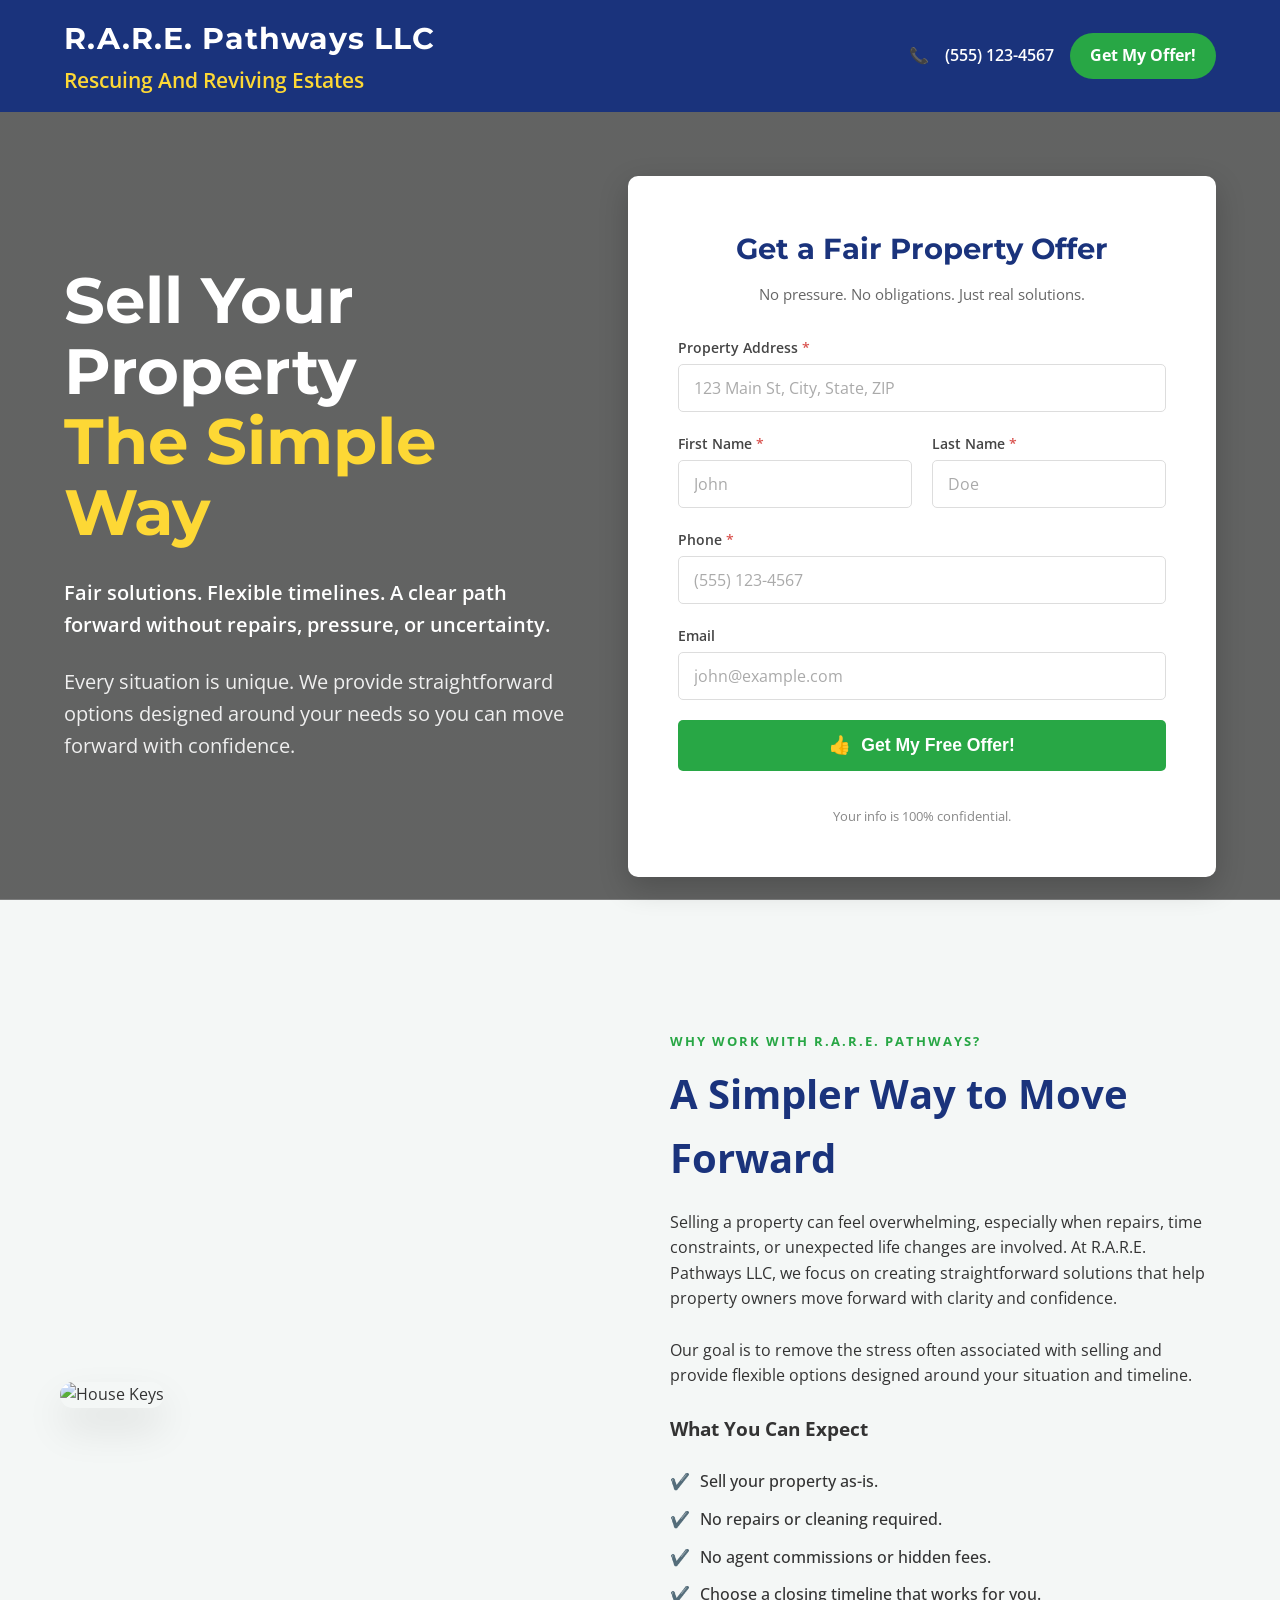
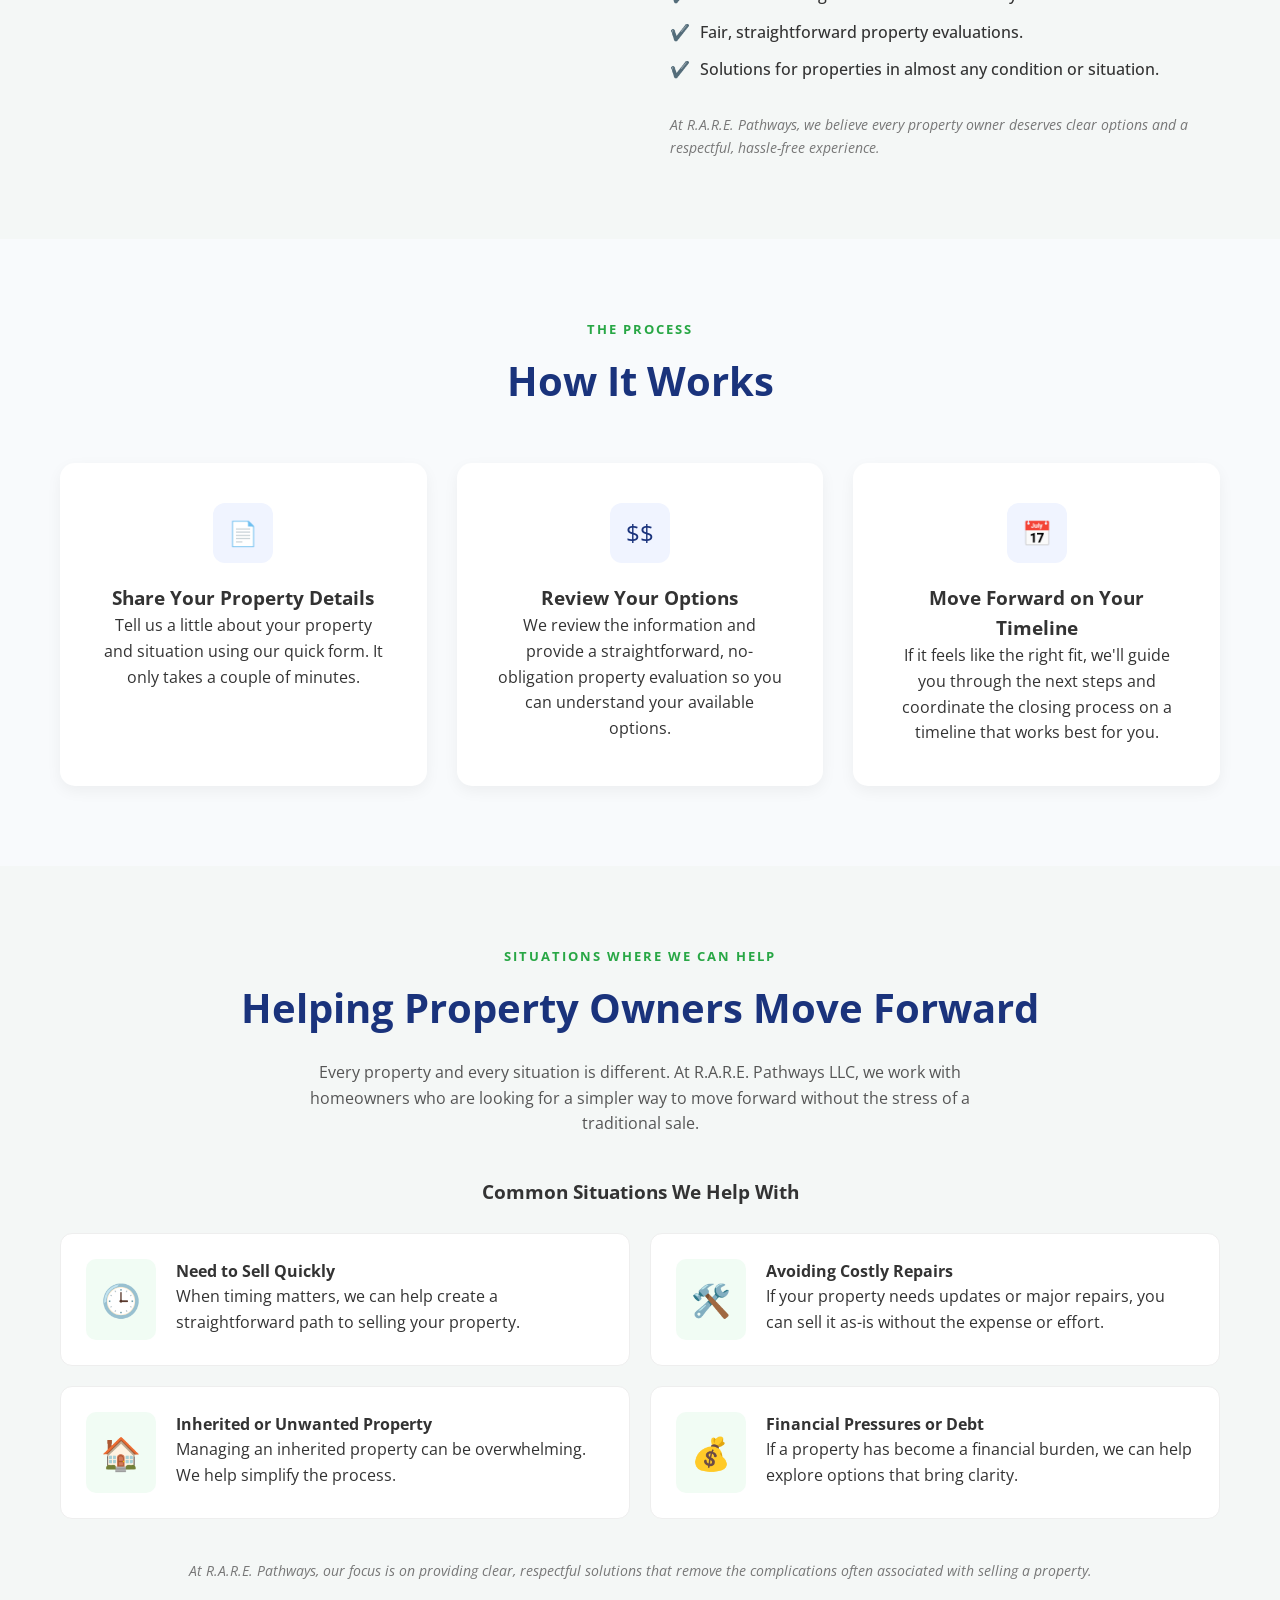
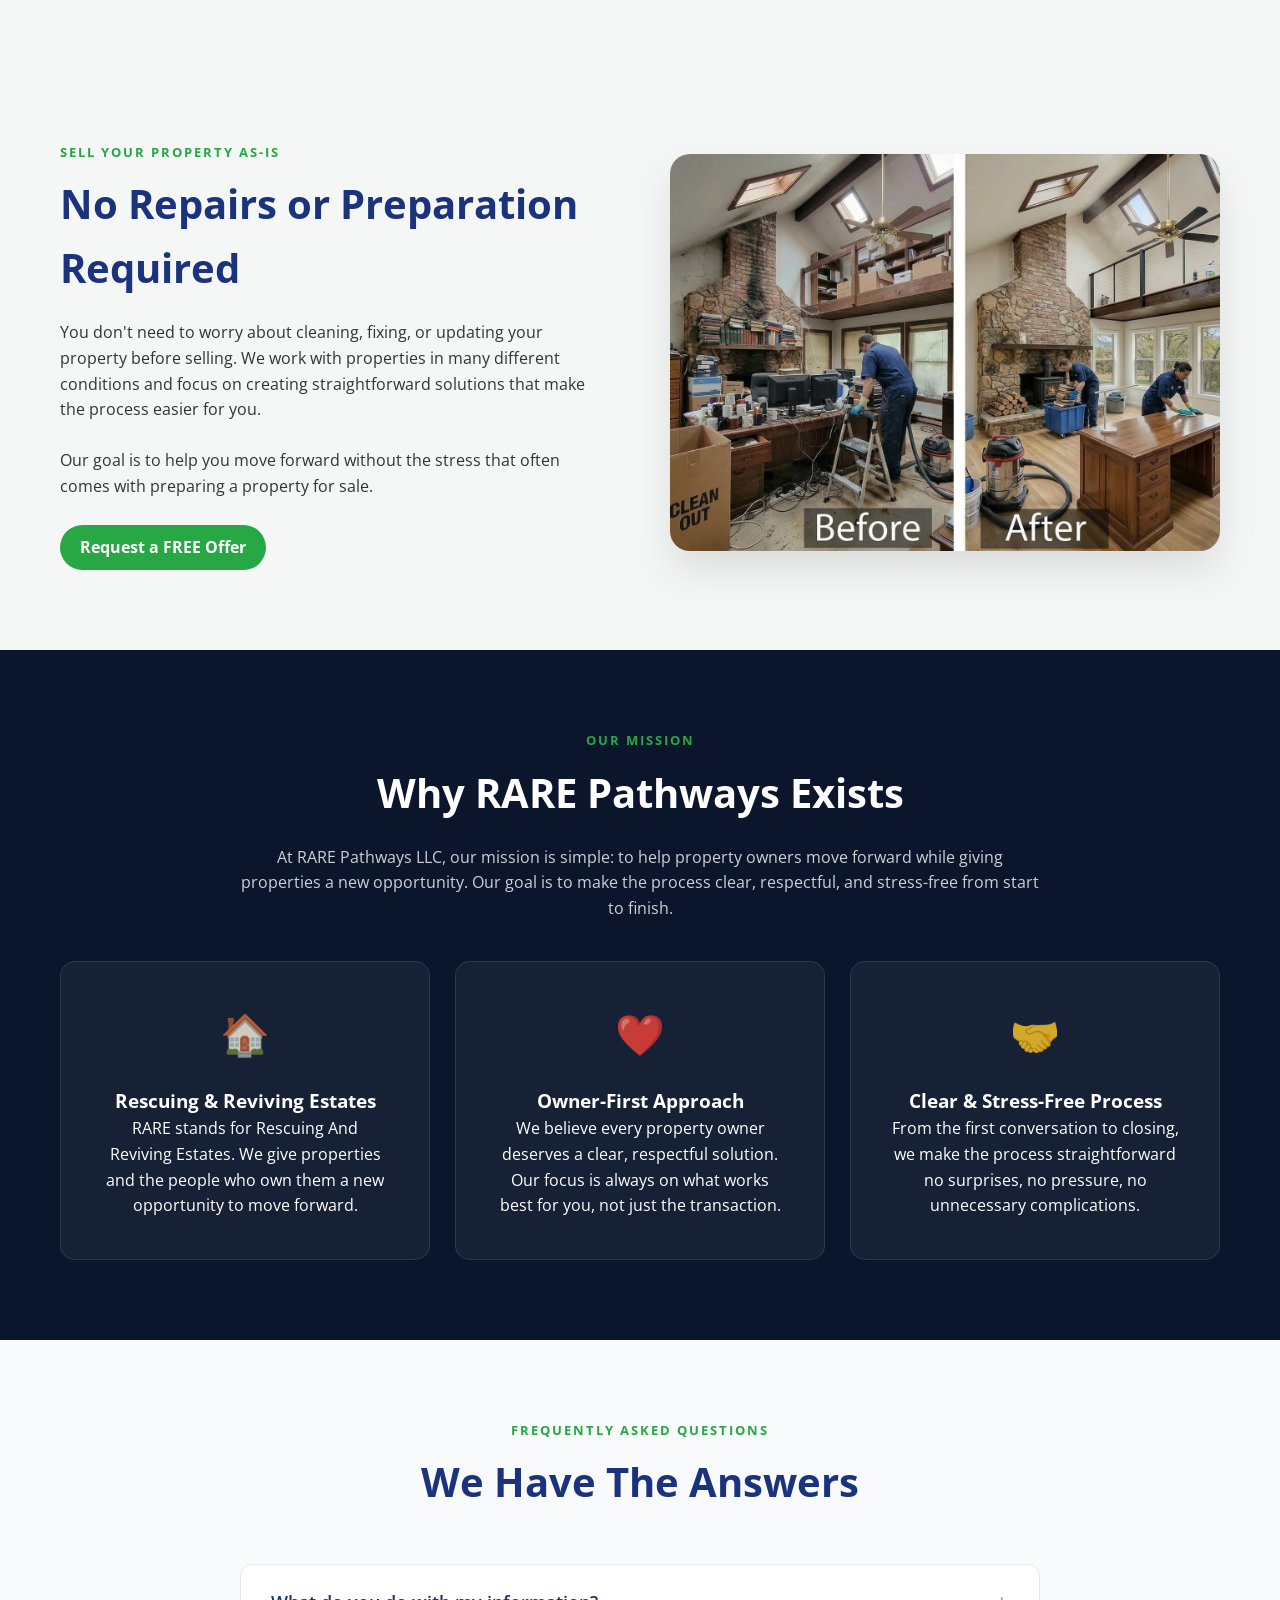
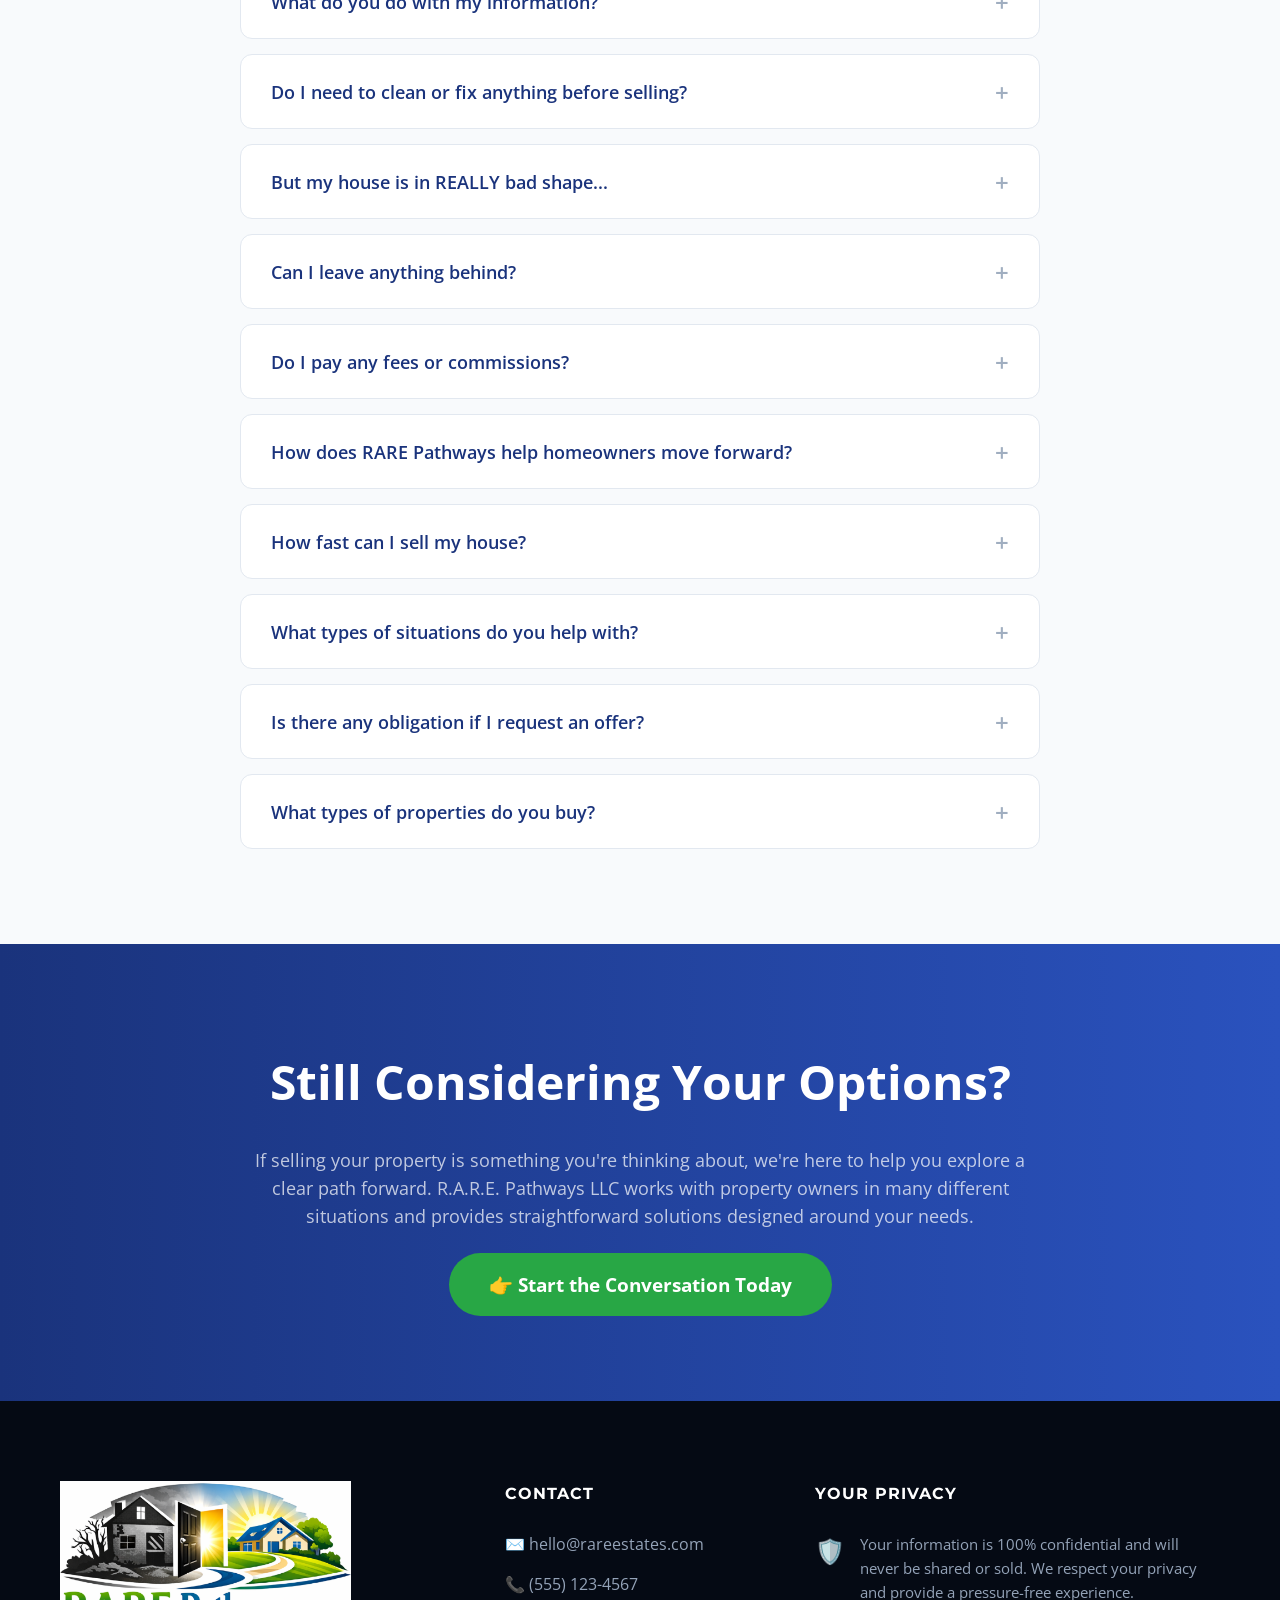
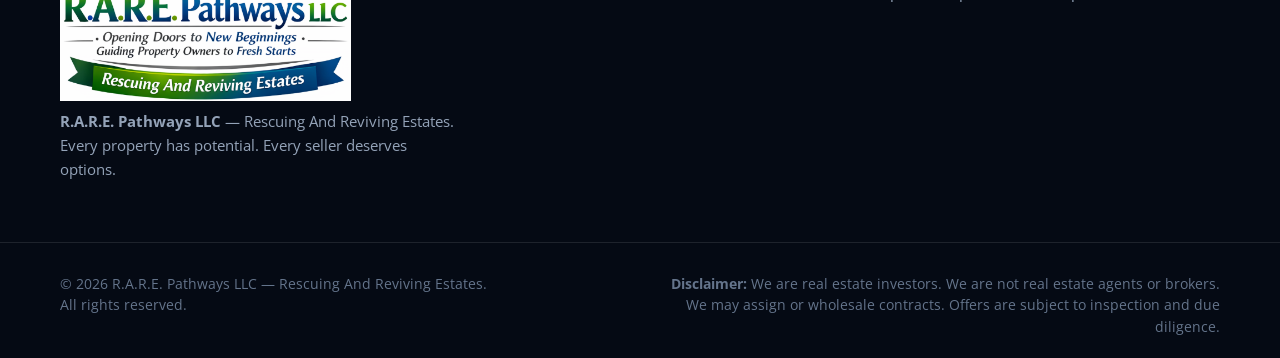
==== index.html @ 35a93964 "Rare Pathways Updates" ====
<!DOCTYPE html>
<html lang="en">
<head>
    <meta charset="UTF-8">
    <meta name="viewport" content="width=device-width, initial-scale=1.0">
    <title>R.A.R.E. Pathways LLC | Rescuing And Reviving Estates</title>
    <link href="https://fonts.googleapis.com/css2?family=Montserrat:wght@400;700&family=Open+Sans:wght@400;600&display=swap" rel="stylesheet">
    <link rel="stylesheet" href="style.css">
</head>
<body>

    <header>
        <div class="logo-group">
            <div class="company-name">R.A.R.E. Pathways LLC</div>
            <div class="company-tagline">Rescuing And Reviving Estates</div>
        </div>
        <div class="nav-right-group">
            <span>📞</span>
            <a href="tel:5551234567" class="phone-number">(555) 123-4567</a> 

        
            <a href="#offer-form" class="cta-button-nav">Get My Offer!</a>
        </div>
    </header>
    <br>
    <br>

    <main class="hero">
        <div class="selling-message">
            <h1>Sell Your Property<br><span class="yellow">The Simple Way</span></h1>
            
            <p class="main-points">
                Fair solutions. Flexible timelines. A clear path forward 
                without repairs, pressure, or uncertainty.
            </p>
            
            <p class="sub-points">
                Every situation is unique. We provide straightforward options designed around
                your needs so you can move forward with confidence.
            </p>
        </div>

        <div id="offer-form" class="form-container"> 
            <div class="form-header">
                <h2>Get a Fair Property Offer</h2>
                <p>No pressure. No obligations. Just real solutions.</p>
            </div>

            <form class="lead-form">
                <div class="form-group">
                    <label>Property Address <span class="required">*</span></label>
                    <input type="text" placeholder="123 Main St, City, State, ZIP" required>
                </div>

                <div class="form-group-row">
                    <div class="form-group">
                        <label>First Name <span class="required">*</span></label>
                        <input type="text" placeholder="John" required>
                    </div>
                    <div class="form-group">
                        <label>Last Name <span class="required">*</span></label>
                        <input type="text" placeholder="Doe" required>
                    </div>
                </div>

                <div class="form-group">
                    <label>Phone <span class="required">*</span></label>
                    <input type="tel" placeholder="(555) 123-4567" required>
                </div>

                <div class="form-group">
                    <label>Email</label>
                    <input type="email" placeholder="john@example.com">
                </div>

                <button type="submit" class="submit-button">
                    <span>👍</span> Get My Free Offer!
                </button>

                <p class="confidential-text">Your info is 100% confidential.</p>
            </form>
        </div>
    </main>

    <section class="info-split">
        <div class="container split-grid">
            <div class="image-box">
                <img src="https://images.unsplash.com/photo-1570129477492-45c003edd2be?auto=format&fit=crop&w=800&q=80" alt="House Keys" class="rounded-img shadow">
            </div>
            <div class="text-box">
                <span class="eyebrow green">WHY WORK WITH R.A.R.E. PATHWAYS?</span>
                <h2 class="section-title">A Simpler Way to <span class="blue">Move Forward</span></h2>
                <p>Selling a property can feel overwhelming, especially when repairs, time constraints, or unexpected life changes are involved. At R.A.R.E. Pathways LLC, we focus on creating straightforward solutions that help property owners move forward with clarity and confidence.<br>
                <br>Our goal is to remove the stress often associated with selling and provide flexible options designed around your situation and timeline.</p>
                <br>
                <h3 class="mini-title">What You Can Expect</h3>
                <ul class="check-list">
                    <li>Sell your property as-is.</li>
                    <li>No repairs or cleaning required.</li>
                    <li>No agent commissions or hidden fees.</li>
                    <li>Choose a closing timeline that works for you.</li>
                    <li>Fair, straightforward property evaluations.</li>
                    <li>Solutions for properties in almost any condition or situation.</li>
                </ul>
                <p class="italic-note">At R.A.R.E. Pathways, we believe every property owner deserves clear options and a respectful, hassle-free experience.</p>
            </div>
        </div>
    </section>

    <section class="process-section bg-light">
        <div class="container text-center">
            <span class="eyebrow green">THE PROCESS</span>
            <h2 class="section-title">How It Works</h2>
            <div class="process-grid">
                <div class="process-card">
                    <div class="icon-circle">📄</div>
                    <h3>Share Your Property Details</h3>
                    <p>Tell us a little about your property and situation using our quick form. It only takes a couple of minutes.</p>
                </div>
                <div class="process-card">
                    <div class="icon-circle">$$</div>
                    <h3>Review Your Options</h3>
                    <p>We review the information and provide a straightforward, no-obligation property evaluation so you can understand your available options.</p>
                </div>
                <div class="process-card">
                    <div class="icon-circle">📅</div>
                    <h3>Move Forward on Your Timeline</h3>
                    <p>If it feels like the right fit, we'll guide you through the next steps and coordinate the closing process on a timeline that works best for you.</p>
                </div>
            </div>
        </div>
    </section>

    <section class="situations-section">
        <div class="container text-center">
            <span class="eyebrow green">SITUATIONS WHERE WE CAN HELP</span>
            <h2 class="section-title">Helping Property Owners Move Forward</h2>
            <p class="max-600">Every property and every situation is different. At R.A.R.E. Pathways LLC, we work with homeowners who are looking for a simpler way to move forward without the stress of a traditional sale.</p>
            
            <h3 class="mid-heading">Common Situations We Help With</h3><br>
            <div class="situations-grid">
                <div class="sit-card"><span class="icon">🕒</span> <div><strong>Need to Sell Quickly</strong><p>When timing matters, we can help create a straightforward path to selling your property.</p></div></div>
                <div class="sit-card"><span class="icon">🛠️</span> <div><strong>Avoiding Costly Repairs</strong><p>If your property needs updates or major repairs, you can sell it as-is without the expense or effort.</p></div></div>
                <div class="sit-card"><span class="icon">🏠</span> <div><strong>Inherited or Unwanted Property</strong><p>Managing an inherited property can be overwhelming. We help simplify the process.</p></div></div>
                <div class="sit-card"><span class="icon">💰</span> <div><strong>Financial Pressures or Debt</strong><p>If a property has become a financial burden, we can help explore options that bring clarity.</p></div></div>
            </div>
            <p class="italic-note">At R.A.R.E. Pathways, our focus is on providing clear, respectful solutions that remove the complications often associated with selling a property.</p>
        </div>
    </section>

    <section class="as-is-section">
        <div class="container split-grid">
            <div class="text-box">
                <span class="eyebrow green">SELL YOUR PROPERTY AS-IS</span>
                <h2 class="section-title">No Repairs or Preparation Required</h2>
                <p>You don't need to worry about cleaning, fixing, or updating your property before selling. We work with properties in many different conditions and focus on creating straightforward solutions that make the process easier for you.</p><br>
                <p>Our goal is to help you move forward without the stress that often comes with preparing a property for sale.
                </p>
               
              <a href="#offer-form" class="cta-button-nav" style="margin-top: 25px; display: inline-block;">Request a FREE Offer</a>
            </div>
           <div class="image-box">
                <img src= "Images/BeforeAfter.png" alt="Repairman" class="rounded-img shadow">
            </div>
        </div>
    </section>

    <section class="mission-dark">
        <div class="container text-center">
            <span class="eyebrow green">OUR MISSION</span>
            <h2 class="section-title white">Why RARE Pathways Exists</h2>
            <p class="white-p">At RARE Pathways LLC, our mission is simple: to help property owners move forward while giving properties a new opportunity. Our goal is to make the process clear, respectful, and stress-free from start to finish.</p>
            
            <div class="mission-grid">
                <div class="mission-card">
                    <span class="m-icon">🏠</span>
                    <h3>Rescuing & Reviving Estates</h3>
                    <p>RARE stands for Rescuing And Reviving Estates. We give properties and the people who own them a new opportunity to move forward.</p>
                </div>
                <div class="mission-card">
                    <span class="m-icon">❤️</span>
                    <h3>Owner-First Approach</h3>
                    <p>We believe every property owner deserves a clear, respectful solution. Our focus is always on what works best for you, not just the transaction.</p>
                </div>
                <div class="mission-card">
                    <span class="m-icon">🤝</span>
                    <h3>Clear & Stress-Free Process</h3>
                    <p>From the first conversation to closing, we make the process straightforward no surprises, no pressure, no unnecessary complications.</p>
                </div>
            </div>
        </div>
    </section>

    <section class="faq-section bg-light">
        <div class="container text-center">
            <span class="eyebrow green">FREQUENTLY ASKED QUESTIONS</span>
            <h2 class="section-title blue">We Have The Answers</h2>
            
            <div class="faq-container text-left">
                <div class="faq-item">
                    <button class="faq-toggle">
                        <span>What do you do with my information?</span>
                        <span class="faq-icon">+</span>
                    </button>
                    <div class="faq-content">
                       <br> <p>Your privacy is important to us. Any information you share with RARE Pathways is kept completely confidential and is only used to evaluate your property and contact you about possible solutions. We do not sell or share your information with third parties.</p>
                    </div>
                </div>

                <div class="faq-item">
                    <button class="faq-toggle">
                        <span>Do I need to clean or fix anything before selling?</span>
                        <span class="faq-icon">+</span>
                    </button>
                    <div class="faq-content">
                       <br> <p>No. One of the benefits of working with RARE Pathways is that you can sell your property exactly as it is. You don't need to make repairs, clean, or spend money preparing the home. We handle everything after closing.</p>
                    </div>
                </div>

                <div class="faq-item">
                    <button class="faq-toggle">
                        <span>But my house is in REALLY bad shape...</span>
                        <span class="faq-icon">+</span>
                    </button>
                    <div class="faq-content">
                        <br> <p>That's okay. We specialize in helping homeowners with properties that may need significant repairs or updates. Our goal at RARE Pathways is to revive and restore properties, so the condition of the home is rarely a problem.</p>
                    </div>
                </div>

                <div class="faq-item">
                    <button class="faq-toggle">
                        <span>Can I leave anything behind?</span>
                        <span class="faq-icon">+</span>
                    </button>
                    <div class="faq-content">
                        <br> <p>Absolutely. If there is junk, old furniture, or trash that you don't want to deal with, you can just leave it. We will handle the disposal of anything left behind.</p>
                    </div>
                </div>

                <div class="faq-item">
                    <button class="faq-toggle">
                        <span>Do I pay any fees or commissions?</span>
                        <span class="faq-icon">+</span>
                    </button>
                    <div class="faq-content">
                       <br>  <p>No, we are direct buyers, not agents. When you work with RARE Pathways LLC, there are no real estate commissions, hidden fees, or listing costs. What we offer is what you receive at closing.</p>
                    </div>
                </div>

                <div class="faq-item">
                    <button class="faq-toggle">
                        <span>How does RARE Pathways help homeowners move forward?</span>
                        <span class="faq-icon">+</span>
                    </button>
                    <div class="faq-content">
                        <br> <p>At RARE Pathways, our mission is to provide a simple and respectful solution for homeowners who need to sell their property. Instead of listing your home and waiting months for a buyer, we offer a direct purchase option that allows you to sell quickly, without repairs, showings, or uncertainty. Our goal is to help homeowners move forward while reviving properties and strengthening communities.</p>
                    </div>
                </div>

                <div class="faq-item">
                    <button class="faq-toggle">
                        <span>How fast can I sell my house?</span>
                        <span class="faq-icon">+</span>
                    </button>
                    <div class="faq-content">
                      <br>   <p>Our goal is to meet your timeline. Often we can close in as little as 10-14 days. If you need more time, we are happy to schedule the closing for a later date. We provide a guaranteed, fast, and simple process.</p>
                    </div>
                </div>

                <div class="faq-item">
                    <button class="faq-toggle">
                        <span>What types of situations do you help with?</span>
                        <span class="faq-icon">+</span>
                    </button>
                    <div class="faq-content">
                     <br>  <p>We help with many situations: inherited property, vacant homes, foreclosure or financial hardship, bad tenants, unwanted property, or simply wanting to avoid the traditional listing process. Every situation is unique, and we find a respectful solution.</p>
                    </div>
                </div>

                <div class="faq-item">
                    <button class="faq-toggle">
                        <span>Is there any obligation if I request an offer?</span>
                        <span class="faq-icon">+</span>
                    </button>
                    <div class="faq-content">
                       <br>  <p>None at all. Requesting an offer is a 100% free and no-obligation process. After reviewing your property details, we provide a fair, straightforward evaluation. It is completely up to you whether you accept it or not.</p>
                    </div>
                </div>

                <div class="faq-item">
                    <button class="faq-toggle">
                        <span>What types of properties do you buy?</span>
                        <span class="faq-icon">+</span>
                    </button>
                    <div class="faq-content">
                       <br>  <p>We work with a variety of residential properties, including single-family homes, townhouses, rental properties, vacant homes, and properties that need repairs. If you're unsure whether your property qualifies, just ask.</p>
                    </div>
                </div>

            </div>
        </div>
    </section>

    <section class="final-cta-section reveal" style="background: linear-gradient(to right, #1a337c, #2a52be); padding: 100px 0; color: white; text-align: center;">
        <div class="container">
            <h2 class="section-title white" style="font-size: 3rem; margin-bottom: 25px;">Still Considering Your Options?</h2>
            <p class="white-p" style="max-width: 800px; margin: 0 auto 40px; font-size: 1.1rem; opacity: 0.9;">
                If selling your property is something you're thinking about, we're here to help you explore a clear path forward. 
                R.A.R.E. Pathways LLC works with property owners in many different situations and provides straightforward 
                solutions designed around your needs.
            </p>
            <a href="#offer-form" class="cta-button-nav pulse" style="padding: 18px 40px; font-size: 1.2rem; border-radius: 50px;">👉 Start the Conversation Today</a>
        </div>
    </section>

    <footer style="background: #050a14; color: #ffffff; padding: 80px 0 20px;">
        <div class="container" style="display: grid; grid-template-columns: 1.5fr 1fr 1.5fr; gap: 40px; margin-bottom: 60px;">
            
            <div class="footer-brand reveal" style="transition-delay: 0.1s;">
                <img src="Images/RarePathWAYS.png" alt="RARE Pathways Logo" style="height: 220px; margin-bottom: 0px;">
                <p style="color: #94a3b8; line-height: 1.6; font-size: 0.95rem;">
                    <strong>R.A.R.E. Pathways LLC</strong> — Rescuing And Reviving Estates.<br>
                    Every property has potential. Every seller deserves options.
                </p>
            </div>

            <div class="footer-contact reveal" style="transition-delay: 0.2s;">
                <h4 style="letter-spacing: 1px; margin-bottom: 25px; font-family: 'Montserrat';">CONTACT</h4>
                <p style="margin-bottom: 15px; color: #94a3b8;">✉️ <a href="mailto:hello@rareestates.com" style="color: inherit; text-decoration: none;">hello@rareestates.com</a></p>
                <p style="color: #94a3b8;">📞 <a href="tel:5551234567" style="color: inherit; text-decoration: none;">(555) 123-4567</a></p>
            </div>

            <div class="footer-privacy reveal" style="transition-delay: 0.3s;">
                <h4 style="letter-spacing: 1px; margin-bottom: 25px; font-family: 'Montserrat';">YOUR PRIVACY</h4>
                <div style="display: flex; gap: 15px; align-items: flex-start;">
                    <span style="font-size: 1.5rem; color: var(--green-cta);">🛡️</span>
                    <p style="color: #94a3b8; margin: 0; font-size: 0.95rem;">
                        Your information is 100% confidential and will never be shared or sold. We respect your privacy and provide a pressure-free experience.
                    </p>
                </div>
            </div>
        </div>

        <hr style="border: 0; border-top: 1px solid rgba(255,255,255,0.1); margin-bottom: 30px;">

        <div class="container" style="display: flex; justify-content: space-between; align-items: flex-start; flex-wrap: wrap; gap: 20px; font-size: 0.85rem; color: #64748b;">
            <div style="flex: 1; min-width: 300px;">
                <p>© 2026 R.A.R.E. Pathways LLC — Rescuing And Reviving Estates.<br>All rights reserved.</p>
            </div>
            <div style="flex: 1; min-width: 300px; text-align: right;">
                <p><strong>Disclaimer:</strong> We are real estate investors. We are not real estate agents or brokers. We may assign or wholesale contracts. Offers are subject to inspection and due diligence.</p>
            </div>
        </div>
    </footer>

    <script src="script.js"></script>
</body>
</html>
---- style.css ----
/* Define the color scheme based on your logo and the image */
:root {
    --nav-bg-color: #1a337c; /* The blue navigation bar color */
    --nav-tagline-color: #fdd835; /* The yellow tagline color */
    --green-cta: #28a745; /* The green button color */
    --text-dark: #333333;
    --text-light: #ffffff;
    --font-main: 'Open Sans', sans-serif;
    --font-heading: 'Montserrat', sans-serif;
}

/* Basic Page Resets */
* {
    box-sizing: border-box;
    margin: 0;
    padding: 0;
}

body {
    font-family: var(--font-main);
    background-color: #f4f7f6;
    color: var(--text-dark);
    line-height: 1.6;
}

/* --- Header / Navigation Bar --- */
header {
    background-color: var(--nav-bg-color);
    color: var(--text-light);
    padding: 15px 5%;
    display: flex;
    justify-content: space-between;
    align-items: center;
    position: fixed; /* Keep it at the top */
    width: 100%;
    top: 0;
    z-index: 1000;
}

.logo-group {
    display: flex;
    flex-direction: column;
}

.company-name {
    font-family: var(--font-heading);
    font-weight: 700;
    font-size: 1.9rem;
    letter-spacing: 1px;
}

.company-tagline {
    color: var(--nav-tagline-color);
    font-size: 1.3rem;
    font-weight: 600;
}

.nav-right-group {
    display: flex;
    align-items: center;
    gap: 16px;
}

.phone-number {
    font-weight: 600;
    color: var(--text-light);
    text-decoration: none;

}

.cta-button-nav {
    background-color: var(--green-cta);
    color: white;
    padding: 10px 20px;
    text-decoration: none;
    border-radius: 25px; /* Rounded pill shape */
    font-weight: 700;
    transition: background-color 0.3s;
}

.cta-button-nav:hover {
    background-color: #218838; /* Darker green on hover */
}

/* --- Main Hero Section --- */
.hero {
    /* Full viewport height, minus the navbar */
    min-height: 100vh;
    padding-top: 100px; /* Space for fixed navbar */
    padding-left: 5%;
    padding-right: 5%;
    padding-bottom: 50px;
    
    /* Background House Image with a Dark Overlay */
    background-image: linear-gradient(rgba(0,0,0,0.6), rgba(0,0,0,0.6)), url('https://images.unsplash.com/photo-1572120360610-d971b9d7767c?ixid=MnwxMjA3fDB8MHxwaG90by1wYWdlfHx8fGVufDB8fHx8&ixlib=rb-1.2.1&auto=format&fit=crop&w=1950&q=80');
    background-size: cover;
    background-position: center;
    background-attachment: fixed; /* Parallax effect */
    
    /* CSS Grid to create the two-column layout */
    display: grid;
    grid-template-columns: 1fr 1fr;
    align-items: center;
    gap: 50px;
}

/* --- Left Side: Selling Message --- */
.selling-message {
    color: var(--text-light);
    max-width: 600px;
}

.selling-message h1 {
    font-family: var(--font-heading);
    font-size: 4rem;
    font-weight: 700;
    line-height: 1.1;
    margin-bottom: 30px;
}

.selling-message h1 span.yellow {
    color: var(--nav-tagline-color);
}

.main-points, .sub-points {
    font-size: 1.25rem;
    font-weight: 600;
    margin-bottom: 25px;
}

.sub-points {
    font-size: 1.25rem;
    font-weight: 400;
    opacity: 0.9;
}

/* --- Right Side: White Form --- */
.form-container {
    background-color: var(--text-light);
    padding: 50px;
    border-radius: 10px;
    box-shadow: 0 10px 30px rgba(0,0,0,0.2); /* Soft shadow for depth */
    max-width: 600px;
    
    /* This centers the box by applying auto margins to the left and right */
    margin: left; 
}

.form-header {
    text-align: center;
    margin-bottom: 30px;
}

.form-header h2 {
    font-family: var(--font-heading);
    color: var(--nav-bg-color);
    font-size: 1.8rem;
    margin-bottom: 10px;
}

.form-header p {
    color: #666;
    font-size: 0.95rem;
}

/* Form Layout */
.lead-form {
    display: grid;
    gap: 20px;
}

.form-group {
    display: flex;
    flex-direction: column;
    text-align: left;
}

.form-group-row {
    display: grid;
    grid-template-columns: 1fr 1fr;
    gap: 20px;
}

label {
    font-weight: 600;
    font-size: 0.9rem;
    margin-bottom: 5px;
    color: #444;
}

label span.required {
    color: #d9534f; /* Standard red for * */
}

input {
    padding: 12px 15px;
    border: 1px solid #ddd;
    border-radius: 5px;
    font-family: var(--font-main);
    font-size: 1rem;
}

input::placeholder {
    color: #aaa;
}

/* The Main Green Submit Button */
.submit-button {
    background-color: var(--green-cta);
    color: white;
    border: none;
    padding: 15px;
    font-size: 1.1rem;
    font-weight: 700;
    border-radius: 5px;
    cursor: pointer;
    transition: background-color 0.3s;
    display: flex;
    align-items: center;
    justify-content: center;

    gap: 10px;
}

.submit-button:hover {
    background-color: #218838;
}

.confidential-text {
    text-align: center;
    font-size: 0.8rem;
    color: #888;
    margin-top: 15px;
}

/* General Structure Classes */
.container { max-width: 1200px; margin: 0 auto; padding: 0 20px; }
.text-center { text-align: center; }
.bg-light { background-color: #f8fafc; }
.green { color: #28a745; font-weight: bold; }
.blue { color: #1a337c; }
.eyebrow { display: block; letter-spacing: 2px; font-size: 0.8rem; margin-bottom: 10px; }
.section-title { font-size: 2.5rem; margin-bottom: 20px; color: #1a337c; }
.white { color: white !important; }
.white-p { color: rgba(255,255,255,0.8); max-width: 800px; margin: 0 auto 40px; }
.max-600 { max-width: 700px; margin: 0 auto 40px; color: #555; }

section { padding: 80px 0; }
.split-grid { display: grid; grid-template-columns: 1fr 1fr; gap: 60px; align-items: center; }
.rounded-img { width: 100%; border-radius: 20px; }
.shadow { box-shadow: 0 20px 40px rgba(0,0,0,0.1); }

/* List & Process */
.check-list { list-style: none; margin: 25px 0; }
.check-list li::before { content: '✔️'; margin-right: 10px; color: #28a745; }
.check-list li { margin-bottom: 12px; font-weight: 500; }
.italic-note { font-style: italic; font-size: 0.9rem; margin-top: 30px; color: #777; }

.process-grid { display: grid; grid-template-columns: repeat(3, 1fr); gap: 30px; margin-top: 50px; }
.process-card { background: white; padding: 40px; border-radius: 15px; box-shadow: 0 5px 15px rgba(0,0,0,0.05); }
.icon-circle { width: 60px; height: 60px; background: #f0f4ff; color: #1a337c; border-radius: 12px; display: flex; align-items: center; justify-content: center; margin: 0 auto 20px; font-size: 1.5rem; }

/* Situations */
.situations-grid { display: grid; grid-template-columns: 1fr 1fr; gap: 20px; margin-bottom: 40px; }
.sit-card { display: flex; gap: 20px; background: white; padding: 25px; border-radius: 12px; text-align: left; border: 1px solid #eee; }
.sit-card .icon { font-size: 2rem; background: #f1fcf4; padding: 15px; border-radius: 10px; height: fit-content; }

/* Mission Dark */
.mission-dark { background-color: #0b162c; color: white; }
.mission-grid { display: grid; grid-template-columns: repeat(3, 1fr); gap: 25px; }
.mission-card { background: rgba(255,255,255,0.05); padding: 40px; border-radius: 15px; border: 1px solid rgba(255,255,255,0.1); }
.m-icon { font-size: 2.5rem; display: block; margin-bottom: 20px; opacity: 0.8; }

/* Final CTA & Footer */
.final-cta { background: linear-gradient(to right, #1a337c, #2a52be); padding: 100px 0; }
.footer-main { background: #050a14; color: #999; padding: 60px 0; font-size: 0.9rem; }
.footer-grid { display: grid; grid-template-columns: 2fr 1fr 1fr; gap: 40px; }
.footer-logo { height: 60px; margin-bottom: 20px; }
.footer-main h4 { color: white; margin-bottom: 20px; letter-spacing: 1px; }

/* FAQ Styles */
.faq-section { padding: 80px 0; }
.faq-container { max-width: 800px; margin: 50px auto 0; }

.faq-item { background: white; border-radius: 12px; margin-bottom: 15px; border: 1px solid #e2e8f0; overflow: hidden; }
.faq-toggle { width: 100%; padding: 20px 30px; text-align: left; background: none; border: none; display: flex; justify-content: space-between; align-items: center; cursor: pointer; color: #1a337c; font-weight: 600; font-family: 'Open Sans', sans-serif; font-size: 1.1rem; }
.faq-toggle:hover { background-color: #f7fafc; }

.faq-icon { font-size: 1.5rem; color: #a0aec0; transition: transform 0.3s; }

.faq-content { max-height: 0; overflow: hidden; transition: max-height 0.3s ease-out; background-color: white; }
.faq-content p { padding: 0 30px 25px 30px; color: #555; }

/* State when active (clicked) */
.faq-item.active .faq-content { max-height: 500px; /* Large enough to allow text */ }
.faq-item.active .faq-toggle { border-bottom: 1px solid #e2e8f0; }
.faq-item.active .faq-icon { transform: rotate(45deg); color: #1a337c; }

/* --- Responsive Design for Mobile --- */
@media (max-width: 992px) {
    .hero {
        grid-template-columns: 1fr; /* Stack elements vertically */
        text-align: center;
        padding-top: 120px;
    }

    .selling-message h1 {
        font-size: 3rem;
    }

    .selling-message {
        margin: 0 auto;
        margin-bottom: 50px;
    }

    .form-container {
        margin: 0 auto;
    }
}

@media (max-width: 768px) { 
    .split-grid, .process-grid, .situations-grid, .mission-grid, .footer-grid { grid-template-columns: 1fr; }
    .section-title { font-size: 2rem; }
    .faq-toggle { padding: 15px 20px; font-size: 1rem; } 
    .faq-content p { padding: 0 20px 15px 20px; } 
}

@media (max-width: 600px) {
    header {
        flex-direction: column;
        gap: 10px;
    }

    .nav-right-group {
        flex-direction: column;
        gap: 10px;
    }

    .selling-message h1 {
        font-size: 2.5rem;
    }

    .form-group-row {
        grid-template-columns: 1fr; /* Stack names on mobile */
    }
}
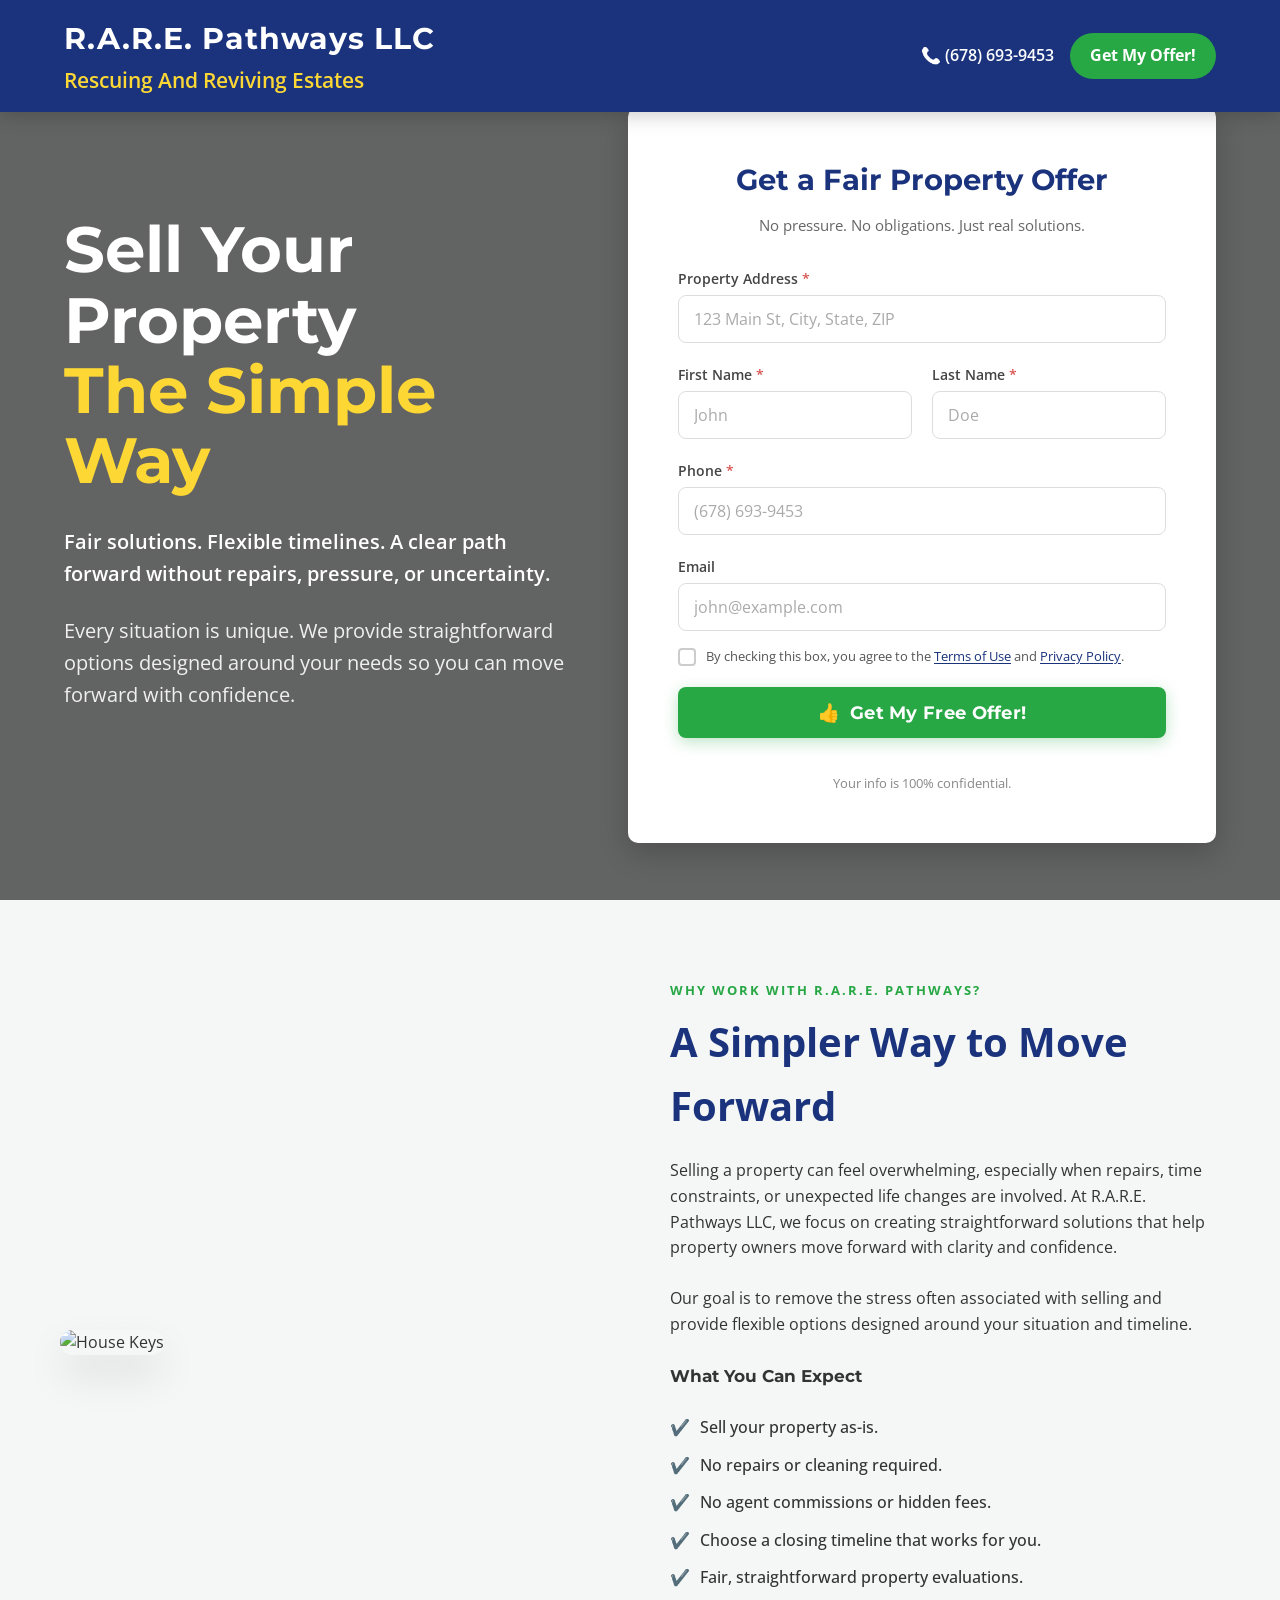
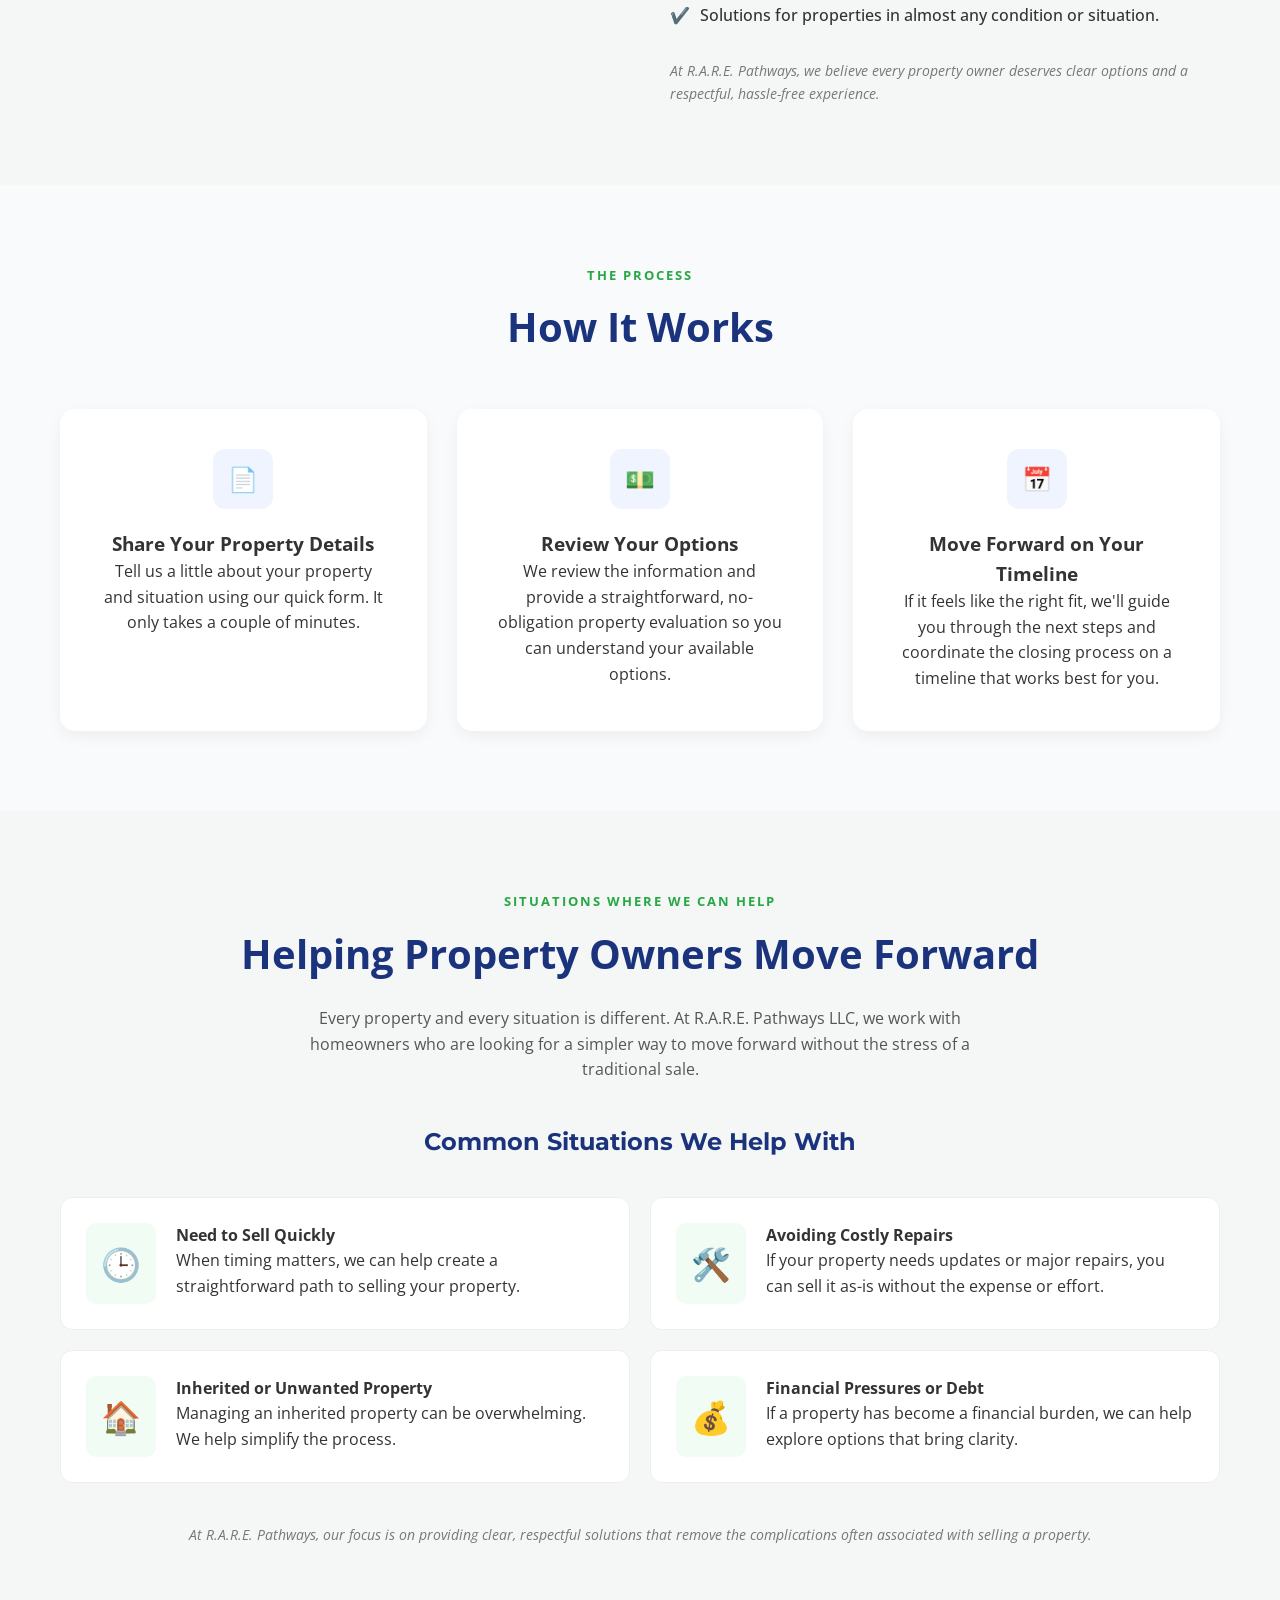
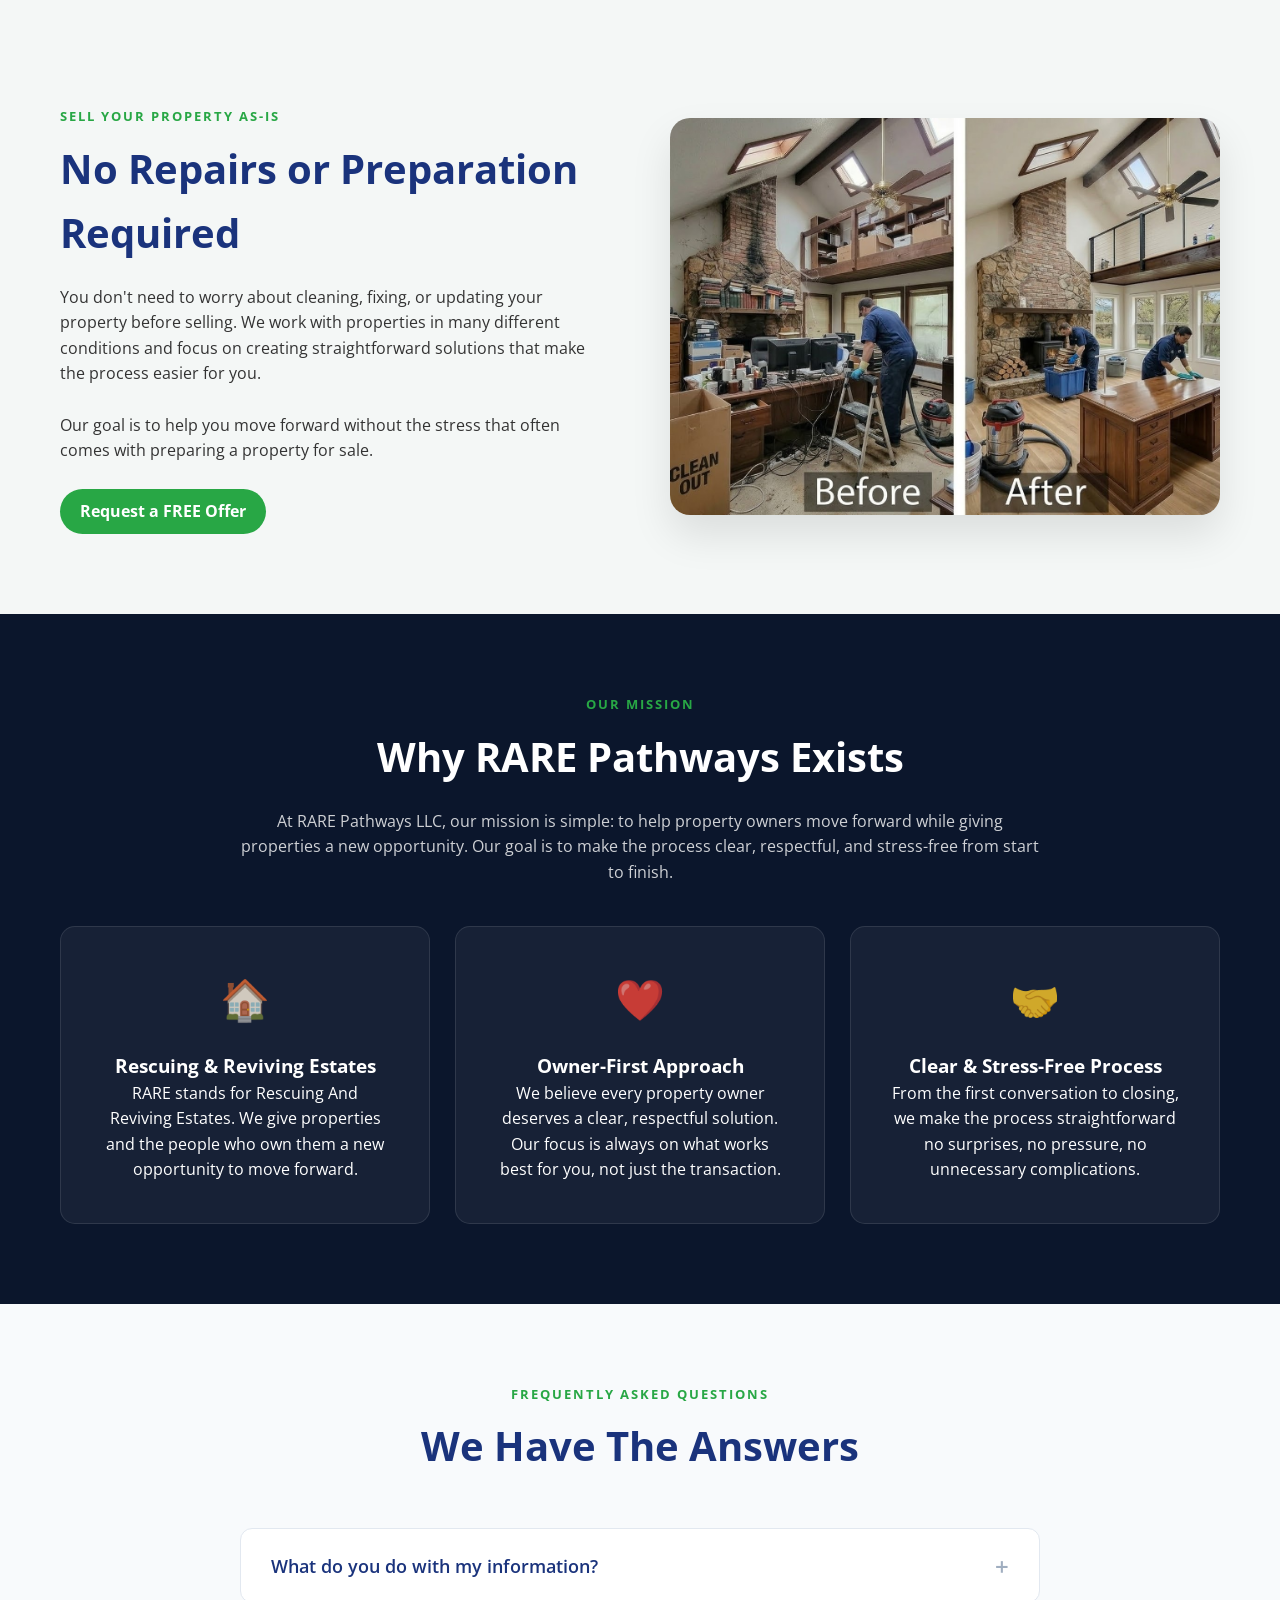
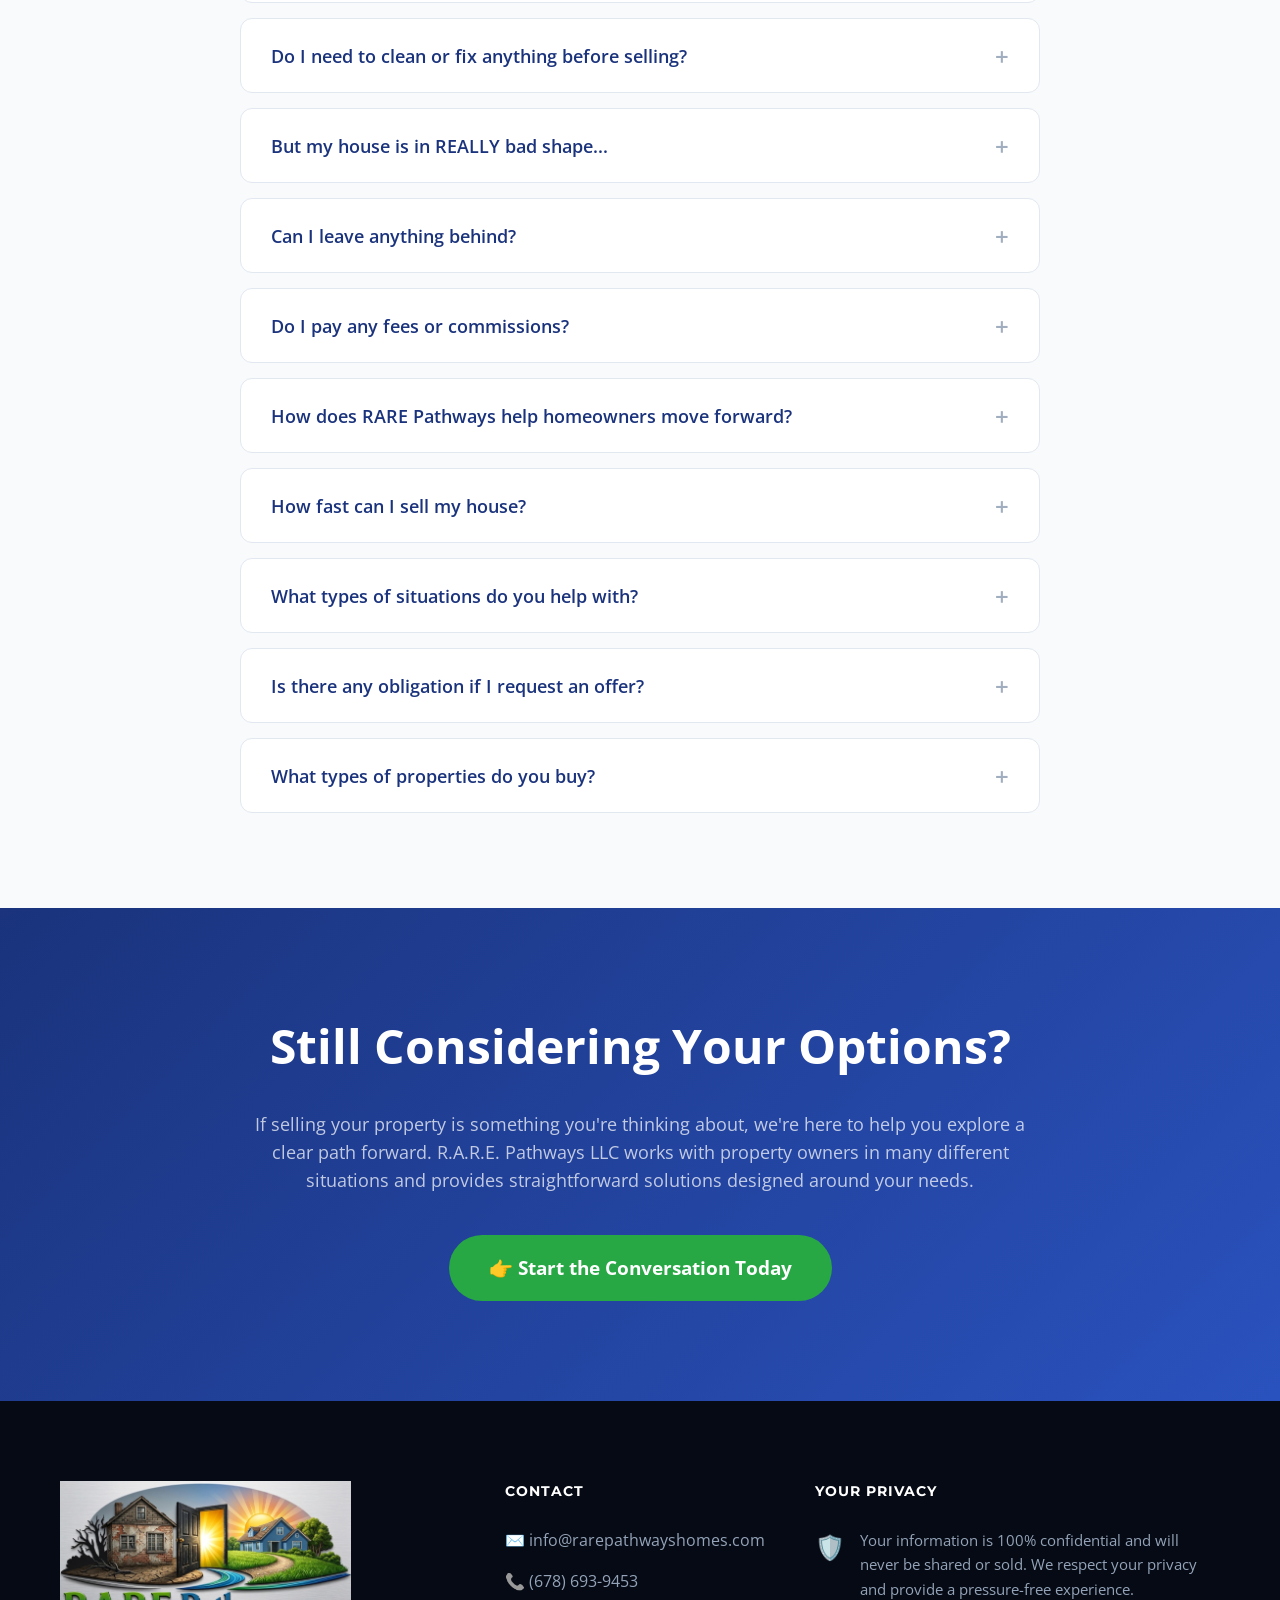
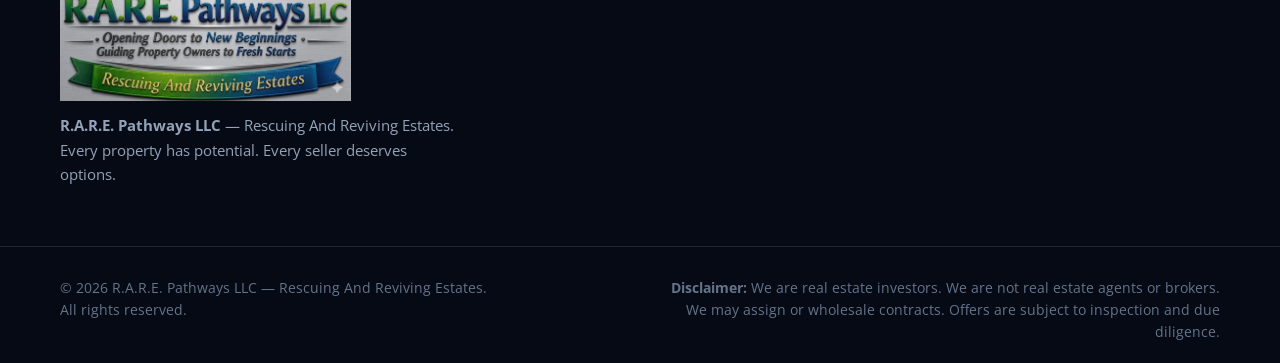
==== commit 296b9bd7: "UI enhancements, consent checkbox, contact details, and CLAUDE.md - Added consent checkbox with Term" ====
--- a/index.html
+++ b/index.html
@@ -4,6 +4,7 @@
     <meta charset="UTF-8">
     <meta name="viewport" content="width=device-width, initial-scale=1.0">
     <title>R.A.R.E. Pathways LLC | Rescuing And Reviving Estates</title>
+    <meta name="description" content="R.A.R.E. Pathways LLC buys properties directly from homeowners — no repairs, no commissions, no pressure. Get a free, no-obligation offer today.">
     <link href="https://fonts.googleapis.com/css2?family=Montserrat:wght@400;700&family=Open+Sans:wght@400;600&display=swap" rel="stylesheet">
     <link rel="stylesheet" href="style.css">
 </head>
@@ -15,15 +16,12 @@
             <div class="company-tagline">Rescuing And Reviving Estates</div>
         </div>
         <div class="nav-right-group">
-            <span>📞</span>
-            <a href="tel:5551234567" class="phone-number">(555) 123-4567</a> 
+            <a href="tel:6786939453" class="phone-number"><span class="phone-icon">📞</span> (678) 693-9453</a>
 
         
             <a href="#offer-form" class="cta-button-nav">Get My Offer!</a>
         </div>
     </header>
-    <br>
-    <br>
 
     <main class="hero">
         <div class="selling-message">
@@ -46,31 +44,63 @@
                 <p>No pressure. No obligations. Just real solutions.</p>
             </div>
 
-            <form class="lead-form">
+            <form class="lead-form" action="https://webto.salesforce.com/servlet/servlet.WebToLead?encoding=UTF-8&orgId=00DHu000001A43v" method="POST">
+                <input type="hidden" name="oid" value="00DHu000001A43v">
+                <input type="hidden" name="retURL" value="http://127.0.0.1:3000/confirmation.html">
+
                 <div class="form-group">
-                    <label>Property Address <span class="required">*</span></label>
-                    <input type="text" placeholder="123 Main St, City, State, ZIP" required>
+                    <label for="00NHu00002KQZED">Property Address <span class="required">*</span></label>
+                    <input type="text" id="00NHu00002KQZED" name="00NHu00002KQZED" placeholder="123 Main St, City, State, ZIP" required>
                 </div>
 
                 <div class="form-group-row">
                     <div class="form-group">
-                        <label>First Name <span class="required">*</span></label>
-                        <input type="text" placeholder="John" required>
+                        <label for="first_name">First Name <span class="required">*</span></label>
+                        <input type="text" id="first_name" name="first_name" placeholder="John" required>
                     </div>
                     <div class="form-group">
-                        <label>Last Name <span class="required">*</span></label>
-                        <input type="text" placeholder="Doe" required>
+                        <label for="last_name">Last Name <span class="required">*</span></label>
+                        <input type="text" id="last_name" name="last_name" placeholder="Doe" required>
                     </div>
                 </div>
 
                 <div class="form-group">
-                    <label>Phone <span class="required">*</span></label>
-                    <input type="tel" placeholder="(555) 123-4567" required>
+                    <label for="phone">Phone <span class="required">*</span></label>
+                    <input type="tel" id="phone" name="phone" placeholder="(678) 693-9453" required>
                 </div>
 
                 <div class="form-group">
-                    <label>Email</label>
-                    <input type="email" placeholder="john@example.com">
+                    <label for="email">Email</label>
+                    <input type="email" id="email" name="email" placeholder="john@example.com">
+                </div>
+
+                <!-- =============================================
+                     CONSENT CHECKBOX
+                     To update URLs, replace the href values below:
+                       - "YOUR_TERMS_URL"   → link to your Terms of Use page
+                       - "YOUR_PRIVACY_URL" → link to your Privacy Policy page
+                ============================================= -->
+                <div class="form-group consent-group">
+                    <!-- label wraps the checkbox so clicking the text also toggles it (accessibility) -->
+                    <label class="consent-label" for="consent">
+                        <input
+                            type="checkbox"
+                            id="consent"
+                            name="consent"
+                            class="consent-checkbox"
+                            aria-describedby="consent-error"
+                        >
+                        <span class="consent-text">
+                            By checking this box, you agree to the
+                            <a href="YOUR_TERMS_URL" target="_blank" rel="noopener noreferrer" class="consent-link">Terms of Use</a>
+                            and
+                            <a href="YOUR_PRIVACY_URL" target="_blank" rel="noopener noreferrer" class="consent-link">Privacy Policy</a>.
+                        </span>
+                    </label>
+                    <!-- Error message — shown by JavaScript when user submits without checking -->
+                    <span class="consent-error" id="consent-error" role="alert" aria-live="polite">
+                        Please agree to the Terms of Use and Privacy Policy to continue.
+                    </span>
                 </div>
 
                 <button type="submit" class="submit-button">
@@ -83,9 +113,9 @@
     </main>
 
     <section class="info-split">
-        <div class="container split-grid">
+        <div class="container split-grid reveal">
             <div class="image-box">
-                <img src="https://images.unsplash.com/photo-1570129477492-45c003edd2be?auto=format&fit=crop&w=800&q=80" alt="House Keys" class="rounded-img shadow">
+                <img src="https://images.unsplash.com/photo-1570129477492-45c003edd2be?auto=format&fit=crop&w=800&q=80" alt="House Keys" class="rounded-img shadow" loading="lazy">
             </div>
             <div class="text-box">
                 <span class="eyebrow green">WHY WORK WITH R.A.R.E. PATHWAYS?</span>
@@ -109,16 +139,16 @@
 
     <section class="process-section bg-light">
         <div class="container text-center">
-            <span class="eyebrow green">THE PROCESS</span>
-            <h2 class="section-title">How It Works</h2>
-            <div class="process-grid">
+            <span class="eyebrow green reveal">THE PROCESS</span>
+            <h2 class="section-title reveal">How It Works</h2>
+            <div class="process-grid reveal-stagger">
                 <div class="process-card">
                     <div class="icon-circle">📄</div>
                     <h3>Share Your Property Details</h3>
                     <p>Tell us a little about your property and situation using our quick form. It only takes a couple of minutes.</p>
                 </div>
                 <div class="process-card">
-                    <div class="icon-circle">$$</div>
+                    <div class="icon-circle">💵</div>
                     <h3>Review Your Options</h3>
                     <p>We review the information and provide a straightforward, no-obligation property evaluation so you can understand your available options.</p>
                 </div>
@@ -133,12 +163,12 @@
 
     <section class="situations-section">
         <div class="container text-center">
-            <span class="eyebrow green">SITUATIONS WHERE WE CAN HELP</span>
-            <h2 class="section-title">Helping Property Owners Move Forward</h2>
-            <p class="max-600">Every property and every situation is different. At R.A.R.E. Pathways LLC, we work with homeowners who are looking for a simpler way to move forward without the stress of a traditional sale.</p>
-            
-            <h3 class="mid-heading">Common Situations We Help With</h3><br>
-            <div class="situations-grid">
+            <span class="eyebrow green reveal">SITUATIONS WHERE WE CAN HELP</span>
+            <h2 class="section-title reveal">Helping Property Owners Move Forward</h2>
+            <p class="max-600 reveal">Every property and every situation is different. At R.A.R.E. Pathways LLC, we work with homeowners who are looking for a simpler way to move forward without the stress of a traditional sale.</p>
+
+            <h3 class="mid-heading reveal">Common Situations We Help With</h3><br>
+            <div class="situations-grid reveal-stagger">
                 <div class="sit-card"><span class="icon">🕒</span> <div><strong>Need to Sell Quickly</strong><p>When timing matters, we can help create a straightforward path to selling your property.</p></div></div>
                 <div class="sit-card"><span class="icon">🛠️</span> <div><strong>Avoiding Costly Repairs</strong><p>If your property needs updates or major repairs, you can sell it as-is without the expense or effort.</p></div></div>
                 <div class="sit-card"><span class="icon">🏠</span> <div><strong>Inherited or Unwanted Property</strong><p>Managing an inherited property can be overwhelming. We help simplify the process.</p></div></div>
@@ -149,7 +179,7 @@
     </section>
 
     <section class="as-is-section">
-        <div class="container split-grid">
+        <div class="container split-grid reveal">
             <div class="text-box">
                 <span class="eyebrow green">SELL YOUR PROPERTY AS-IS</span>
                 <h2 class="section-title">No Repairs or Preparation Required</h2>
@@ -160,18 +190,18 @@
               <a href="#offer-form" class="cta-button-nav" style="margin-top: 25px; display: inline-block;">Request a FREE Offer</a>
             </div>
            <div class="image-box">
-                <img src= "Images/BeforeAfter.png" alt="Repairman" class="rounded-img shadow">
+                <img src="Images/BeforeAfter.png" alt="Before and after property renovation" class="rounded-img shadow" loading="lazy">
             </div>
         </div>
     </section>
 
     <section class="mission-dark">
         <div class="container text-center">
-            <span class="eyebrow green">OUR MISSION</span>
-            <h2 class="section-title white">Why RARE Pathways Exists</h2>
-            <p class="white-p">At RARE Pathways LLC, our mission is simple: to help property owners move forward while giving properties a new opportunity. Our goal is to make the process clear, respectful, and stress-free from start to finish.</p>
-            
-            <div class="mission-grid">
+            <span class="eyebrow green reveal">OUR MISSION</span>
+            <h2 class="section-title white reveal">Why RARE Pathways Exists</h2>
+            <p class="white-p reveal">At RARE Pathways LLC, our mission is simple: to help property owners move forward while giving properties a new opportunity. Our goal is to make the process clear, respectful, and stress-free from start to finish.</p>
+
+            <div class="mission-grid reveal-stagger">
                 <div class="mission-card">
                     <span class="m-icon">🏠</span>
                     <h3>Rescuing & Reviving Estates</h3>
@@ -193,10 +223,10 @@
 
     <section class="faq-section bg-light">
         <div class="container text-center">
-            <span class="eyebrow green">FREQUENTLY ASKED QUESTIONS</span>
-            <h2 class="section-title blue">We Have The Answers</h2>
-            
-            <div class="faq-container text-left">
+            <span class="eyebrow green reveal">FREQUENTLY ASKED QUESTIONS</span>
+            <h2 class="section-title blue reveal">We Have The Answers</h2>
+
+            <div class="faq-container text-left reveal">
                 <div class="faq-item">
                     <button class="faq-toggle">
                         <span>What do you do with my information?</span>
@@ -301,53 +331,56 @@
         </div>
     </section>
 
-    <section class="final-cta-section reveal" style="background: linear-gradient(to right, #1a337c, #2a52be); padding: 100px 0; color: white; text-align: center;">
-        <div class="container">
-            <h2 class="section-title white" style="font-size: 3rem; margin-bottom: 25px;">Still Considering Your Options?</h2>
-            <p class="white-p" style="max-width: 800px; margin: 0 auto 40px; font-size: 1.1rem; opacity: 0.9;">
-                If selling your property is something you're thinking about, we're here to help you explore a clear path forward. 
-                R.A.R.E. Pathways LLC works with property owners in many different situations and provides straightforward 
+    <!-- Final CTA — styles live in .final-cta-section, .final-cta-title, .cta-button-lg in style.css -->
+    <section class="final-cta-section">
+        <div class="container reveal">
+            <h2 class="section-title white final-cta-title">Still Considering Your Options?</h2>
+            <p class="white-p final-cta-body">
+                If selling your property is something you're thinking about, we're here to help you explore a clear path forward.
+                R.A.R.E. Pathways LLC works with property owners in many different situations and provides straightforward
                 solutions designed around your needs.
             </p>
-            <a href="#offer-form" class="cta-button-nav pulse" style="padding: 18px 40px; font-size: 1.2rem; border-radius: 50px;">👉 Start the Conversation Today</a>
-        </div>
-    </section>
-
-    <footer style="background: #050a14; color: #ffffff; padding: 80px 0 20px;">
-        <div class="container" style="display: grid; grid-template-columns: 1.5fr 1fr 1.5fr; gap: 40px; margin-bottom: 60px;">
-            
+            <a href="#offer-form" class="cta-button-nav cta-button-lg pulse">👉 Start the Conversation Today</a>
+        </div>
+    </section>
+
+    <!-- Footer — layout and styles live in style.css (.footer-top-grid, .footer-heading, etc.) -->
+    <footer>
+        <div class="container footer-top-grid">
+
             <div class="footer-brand reveal" style="transition-delay: 0.1s;">
-                <img src="Images/RarePathWAYS.png" alt="RARE Pathways Logo" style="height: 220px; margin-bottom: 0px;">
-                <p style="color: #94a3b8; line-height: 1.6; font-size: 0.95rem;">
+                <img src="Images/RarePathways Logo.png" alt="RARE Pathways Logo" class="footer-logo-img" loading="lazy">
+                <p class="footer-muted-text">
                     <strong>R.A.R.E. Pathways LLC</strong> — Rescuing And Reviving Estates.<br>
                     Every property has potential. Every seller deserves options.
                 </p>
             </div>
 
             <div class="footer-contact reveal" style="transition-delay: 0.2s;">
-                <h4 style="letter-spacing: 1px; margin-bottom: 25px; font-family: 'Montserrat';">CONTACT</h4>
-                <p style="margin-bottom: 15px; color: #94a3b8;">✉️ <a href="mailto:hello@rareestates.com" style="color: inherit; text-decoration: none;">hello@rareestates.com</a></p>
-                <p style="color: #94a3b8;">📞 <a href="tel:5551234567" style="color: inherit; text-decoration: none;">(555) 123-4567</a></p>
+                <h4 class="footer-heading">CONTACT</h4>
+                <p style="margin-bottom: 15px;"><a href="mailto:info@rarepathwayshomes.com" class="footer-email"><span class="footer-email-icon">✉️</span> info@rarepathwayshomes.com</a></p>
+                <p><a href="tel:6786939453" class="footer-phone"><span class="footer-phone-icon">📞</span> (678) 693-9453</a></p>
             </div>
 
             <div class="footer-privacy reveal" style="transition-delay: 0.3s;">
-                <h4 style="letter-spacing: 1px; margin-bottom: 25px; font-family: 'Montserrat';">YOUR PRIVACY</h4>
-                <div style="display: flex; gap: 15px; align-items: flex-start;">
-                    <span style="font-size: 1.5rem; color: var(--green-cta);">🛡️</span>
-                    <p style="color: #94a3b8; margin: 0; font-size: 0.95rem;">
+                <h4 class="footer-heading">YOUR PRIVACY</h4>
+                <div class="footer-privacy-row">
+                    <span class="footer-shield">🛡️</span>
+                    <p class="footer-muted-text">
                         Your information is 100% confidential and will never be shared or sold. We respect your privacy and provide a pressure-free experience.
                     </p>
                 </div>
             </div>
-        </div>
-
-        <hr style="border: 0; border-top: 1px solid rgba(255,255,255,0.1); margin-bottom: 30px;">
-
-        <div class="container" style="display: flex; justify-content: space-between; align-items: flex-start; flex-wrap: wrap; gap: 20px; font-size: 0.85rem; color: #64748b;">
-            <div style="flex: 1; min-width: 300px;">
+
+        </div>
+
+        <hr class="footer-divider">
+
+        <div class="container footer-bottom-row">
+            <div class="footer-copyright">
                 <p>© 2026 R.A.R.E. Pathways LLC — Rescuing And Reviving Estates.<br>All rights reserved.</p>
             </div>
-            <div style="flex: 1; min-width: 300px; text-align: right;">
+            <div class="footer-disclaimer">
                 <p><strong>Disclaimer:</strong> We are real estate investors. We are not real estate agents or brokers. We may assign or wholesale contracts. Offers are subject to inspection and due diligence.</p>
             </div>
         </div>
--- a/style.css
+++ b/style.css
@@ -9,6 +9,13 @@
     --font-heading: 'Montserrat', sans-serif;
 }
 
+/* Smooth anchor scrolling and improved font rendering across all browsers */
+html {
+    scroll-behavior: smooth;
+    -webkit-font-smoothing: antialiased;
+    -moz-osx-font-smoothing: grayscale;
+}
+
 /* Basic Page Resets */
 * {
     box-sizing: border-box;
@@ -35,6 +42,8 @@
     width: 100%;
     top: 0;
     z-index: 1000;
+    /* Shadow separates the fixed nav from the page content beneath */
+    box-shadow: 0 2px 20px rgba(0,0,0,0.22);
 }
 
 .logo-group {
@@ -65,7 +74,60 @@
     font-weight: 600;
     color: var(--text-light);
     text-decoration: none;
-
+    transition: color 0.2s;
+}
+
+.phone-number:hover {
+    color: var(--nav-tagline-color);
+}
+
+.phone-icon {
+    display: inline-block;
+    filter: brightness(0) invert(1);
+    transition: filter 0.2s;
+}
+
+.phone-number:hover .phone-icon {
+    filter: brightness(0) saturate(100%) invert(93%) sepia(60%) saturate(700%) hue-rotate(334deg) brightness(105%);
+}
+
+.footer-email {
+    color: #94a3b8;
+    text-decoration: none;
+    transition: color 0.2s;
+}
+
+.footer-email:hover {
+    color: var(--green-cta);
+}
+
+.footer-email-icon {
+    display: inline-block;
+    transition: filter 0.2s;
+}
+
+.footer-email:hover .footer-email-icon {
+    filter: brightness(0) saturate(100%) invert(48%) sepia(79%) saturate(476%) hue-rotate(93deg) brightness(95%) contrast(90%);
+}
+
+.footer-phone {
+    color: #94a3b8;
+    text-decoration: none;
+    transition: color 0.2s;
+}
+
+.footer-phone:hover {
+    color: var(--green-cta);
+}
+
+.footer-phone-icon {
+    display: inline-block;
+    filter: brightness(0) invert(0.6);
+    transition: filter 0.2s;
+}
+
+.footer-phone:hover .footer-phone-icon {
+    filter: brightness(0) saturate(100%) invert(48%) sepia(79%) saturate(476%) hue-rotate(93deg) brightness(95%) contrast(90%);
 }
 
 .cta-button-nav {
@@ -73,13 +135,15 @@
     color: white;
     padding: 10px 20px;
     text-decoration: none;
-    border-radius: 25px; /* Rounded pill shape */
+    border-radius: 25px;
     font-weight: 700;
-    transition: background-color 0.3s;
+    transition: background-color 0.3s, transform 0.2s;
+    display: inline-block;
 }
 
 .cta-button-nav:hover {
-    background-color: #218838; /* Darker green on hover */
+    background-color: #34ce57;
+    transform: scale(1.06);
 }
 
 /* --- Main Hero Section --- */
@@ -142,8 +206,8 @@
     box-shadow: 0 10px 30px rgba(0,0,0,0.2); /* Soft shadow for depth */
     max-width: 600px;
     
-    /* This centers the box by applying auto margins to the left and right */
-    margin: left; 
+    /* Center within the grid cell */
+    margin: 0 auto;
 }
 
 .form-header {
@@ -195,13 +259,22 @@
 input {
     padding: 12px 15px;
     border: 1px solid #ddd;
-    border-radius: 5px;
+    border-radius: 8px; /* Slightly rounder for a modern look */
     font-family: var(--font-main);
     font-size: 1rem;
+    /* Smooth transition for the focus state below */
+    transition: border-color 0.2s, box-shadow 0.2s;
 }
 
 input::placeholder {
     color: #aaa;
+}
+
+/* Visible focus ring — critical for keyboard navigation and accessibility */
+input:focus {
+    outline: none;
+    border-color: var(--nav-bg-color);
+    box-shadow: 0 0 0 3px rgba(26, 51, 124, 0.12);
 }
 
 /* The Main Green Submit Button */
@@ -212,18 +285,111 @@
     padding: 15px;
     font-size: 1.1rem;
     font-weight: 700;
-    border-radius: 5px;
+    font-family: var(--font-heading);
+    letter-spacing: 0.3px;
+    border-radius: 8px;
     cursor: pointer;
-    transition: background-color 0.3s;
+    transition: background-color 0.3s, transform 0.2s, box-shadow 0.2s;
     display: flex;
     align-items: center;
     justify-content: center;
-
     gap: 10px;
+    /* Green glow lifts the CTA visually */
+    box-shadow: 0 4px 15px rgba(40, 167, 69, 0.3);
 }
 
 .submit-button:hover {
-    background-color: #218838;
+    background-color: #34ce57;
+    transform: scale(1.03);
+    box-shadow: 0 6px 22px rgba(40, 167, 69, 0.42);
+}
+
+/* --- Consent Checkbox --- */
+
+/* Tighten the gap slightly so it sits naturally below the email field */
+.consent-group {
+    margin-top: -4px;
+}
+
+/* Flex row: custom checkbox on the left, text on the right */
+.consent-label {
+    display: flex;
+    align-items: flex-start;
+    gap: 10px;
+    cursor: pointer;
+    /* Override the bold weight applied to all <label> elements above */
+    font-weight: 400;
+    font-size: 0.82rem;
+    color: #555;
+    line-height: 1.5;
+    margin-bottom: 0;
+}
+
+/* Custom checkbox — hides the native control while keeping it keyboard/screen-reader accessible */
+.consent-checkbox {
+    /* Remove default browser styling */
+    appearance: none;
+    -webkit-appearance: none;
+
+    /* Fixed square dimensions; min-width prevents flex from shrinking it */
+    width: 18px;
+    height: 18px;
+    min-width: 18px;
+
+    border: 2px solid #ccc;
+    border-radius: 4px; /* rounded corners */
+    background-color: #fff;
+    cursor: pointer;
+    transition: border-color 0.2s, background-color 0.2s;
+
+    /* Align the box with the first line of consent text */
+    margin-top: 1px;
+
+    /* Override the global input padding/font rules */
+    padding: 0;
+    font-size: inherit;
+}
+
+/* Checked state: brand green with an SVG checkmark */
+.consent-checkbox:checked {
+    background-color: var(--green-cta);
+    border-color: var(--green-cta);
+    background-image: url("data:image/svg+xml,%3Csvg xmlns='http://www.w3.org/2000/svg' viewBox='0 0 12 12'%3E%3Cpath d='M2 6l3 3 5-5' stroke='white' stroke-width='2' fill='none' stroke-linecap='round' stroke-linejoin='round'/%3E%3C/svg%3E");
+    background-size: 10px;
+    background-repeat: no-repeat;
+    background-position: center;
+}
+
+/* Keyboard-focus ring for accessibility */
+.consent-checkbox:focus-visible {
+    outline: 2px solid var(--nav-bg-color);
+    outline-offset: 2px;
+}
+
+/* Inline links inside the consent text */
+.consent-link {
+    color: var(--nav-bg-color);
+    text-decoration: underline;
+    text-underline-offset: 2px;
+    transition: color 0.2s;
+}
+
+.consent-link:hover {
+    color: var(--green-cta);
+}
+
+/* Error message — hidden by default, shown via JS by adding .visible */
+.consent-error {
+    display: none;
+    color: #d9534f;
+    font-size: 0.78rem;
+    margin-top: 6px;
+    /* Indent to align with the consent text, past the checkbox width + gap */
+    padding-left: 28px;
+}
+
+.consent-error.visible {
+    display: block;
 }
 
 .confidential-text {
@@ -257,26 +423,150 @@
 .italic-note { font-style: italic; font-size: 0.9rem; margin-top: 30px; color: #777; }
 
 .process-grid { display: grid; grid-template-columns: repeat(3, 1fr); gap: 30px; margin-top: 50px; }
-.process-card { background: white; padding: 40px; border-radius: 15px; box-shadow: 0 5px 15px rgba(0,0,0,0.05); }
+.process-card { background: white; padding: 40px; border-radius: 15px; box-shadow: 0 5px 15px rgba(0,0,0,0.05); transition: transform 0.3s ease, box-shadow 0.3s ease; }
+.process-card:hover { transform: translateY(-6px); box-shadow: 0 16px 40px rgba(0,0,0,0.1); }
 .icon-circle { width: 60px; height: 60px; background: #f0f4ff; color: #1a337c; border-radius: 12px; display: flex; align-items: center; justify-content: center; margin: 0 auto 20px; font-size: 1.5rem; }
 
 /* Situations */
 .situations-grid { display: grid; grid-template-columns: 1fr 1fr; gap: 20px; margin-bottom: 40px; }
-.sit-card { display: flex; gap: 20px; background: white; padding: 25px; border-radius: 12px; text-align: left; border: 1px solid #eee; }
+.sit-card { display: flex; gap: 20px; background: white; padding: 25px; border-radius: 12px; text-align: left; border: 1px solid #eee; transition: transform 0.2s ease, border-color 0.2s, box-shadow 0.2s; }
+.sit-card:hover { transform: translateY(-3px); border-color: var(--green-cta); box-shadow: 0 8px 25px rgba(0,0,0,0.08); }
 .sit-card .icon { font-size: 2rem; background: #f1fcf4; padding: 15px; border-radius: 10px; height: fit-content; }
 
 /* Mission Dark */
 .mission-dark { background-color: #0b162c; color: white; }
 .mission-grid { display: grid; grid-template-columns: repeat(3, 1fr); gap: 25px; }
-.mission-card { background: rgba(255,255,255,0.05); padding: 40px; border-radius: 15px; border: 1px solid rgba(255,255,255,0.1); }
+.mission-card { background: rgba(255,255,255,0.05); padding: 40px; border-radius: 15px; border: 1px solid rgba(255,255,255,0.1); transition: transform 0.3s ease, background 0.3s; }
+.mission-card:hover { transform: translateY(-4px); background: rgba(255,255,255,0.09); }
 .m-icon { font-size: 2.5rem; display: block; margin-bottom: 20px; opacity: 0.8; }
 
-/* Final CTA & Footer */
-.final-cta { background: linear-gradient(to right, #1a337c, #2a52be); padding: 100px 0; }
-.footer-main { background: #050a14; color: #999; padding: 60px 0; font-size: 0.9rem; }
-.footer-grid { display: grid; grid-template-columns: 2fr 1fr 1fr; gap: 40px; }
-.footer-logo { height: 60px; margin-bottom: 20px; }
-.footer-main h4 { color: white; margin-bottom: 20px; letter-spacing: 1px; }
+/* --- Section heading helpers (referenced in HTML) --- */
+.mid-heading {
+    font-family: var(--font-heading);
+    font-size: 1.5rem;
+    color: var(--nav-bg-color);
+    margin-bottom: 10px;
+}
+
+.mini-title {
+    font-family: var(--font-heading);
+    font-size: 1.05rem;
+    color: var(--text-dark);
+    margin-bottom: 8px;
+}
+
+/* --- Final CTA Section --- */
+/* Replaces the inline styles previously on the <section> element */
+.final-cta-section {
+    background: linear-gradient(135deg, #1a337c 0%, #2a52be 100%);
+    padding: 100px 0;
+    color: white;
+    text-align: center;
+}
+
+/* Larger heading size for the CTA section */
+.final-cta-title {
+    font-size: 3rem;
+    margin-bottom: 25px;
+}
+
+/* Slightly larger body copy for CTA section */
+.final-cta-body {
+    max-width: 800px;
+    margin: 0 auto 40px;
+    font-size: 1.1rem;
+    opacity: 0.9;
+}
+
+/* Oversized CTA button modifier */
+.cta-button-lg {
+    padding: 18px 40px !important;
+    font-size: 1.2rem !important;
+    border-radius: 50px !important;
+}
+
+/* Pulsing glow animation on key CTA buttons */
+@keyframes pulse-glow {
+    0%, 100% { box-shadow: 0 0 0 0 rgba(40, 167, 69, 0.45); }
+    50%       { box-shadow: 0 0 0 12px rgba(40, 167, 69, 0); }
+}
+
+.pulse { animation: pulse-glow 2.6s ease-in-out infinite; }
+
+/* --- Footer --- */
+/* Replaces the inline styles previously on <footer> and its children */
+footer {
+    background: #050a14;
+    color: #ffffff;
+    padding: 80px 0 20px;
+}
+
+/* Three-column top grid */
+.footer-top-grid {
+    display: grid;
+    grid-template-columns: 1.5fr 1fr 1.5fr;
+    gap: 40px;
+    margin-bottom: 60px;
+}
+
+/* Column headings */
+.footer-heading {
+    letter-spacing: 1px;
+    margin-bottom: 25px;
+    font-family: var(--font-heading);
+    color: white;
+    font-size: 0.85rem;
+    text-transform: uppercase;
+}
+
+/* Logo sizing */
+.footer-logo-img {
+    height: 220px;
+    margin-bottom: 12px;
+    display: block;
+}
+
+/* Muted body text used across footer columns */
+.footer-muted-text {
+    color: #94a3b8;
+    line-height: 1.6;
+    font-size: 0.95rem;
+    margin: 0;
+}
+
+/* Privacy column flex row */
+.footer-privacy-row {
+    display: flex;
+    gap: 15px;
+    align-items: flex-start;
+}
+
+.footer-shield {
+    font-size: 1.5rem;
+    color: var(--green-cta);
+    flex-shrink: 0;
+}
+
+/* Thin rule between grid and legal row */
+.footer-divider {
+    border: 0;
+    border-top: 1px solid rgba(255,255,255,0.1);
+    margin-bottom: 30px;
+}
+
+/* Bottom legal/disclaimer row */
+.footer-bottom-row {
+    display: flex;
+    justify-content: space-between;
+    align-items: flex-start;
+    flex-wrap: wrap;
+    gap: 20px;
+    font-size: 0.85rem;
+    color: #64748b;
+}
+
+.footer-copyright { flex: 1; min-width: 250px; }
+.footer-disclaimer { flex: 1; min-width: 250px; text-align: right; }
 
 /* FAQ Styles */
 .faq-section { padding: 80px 0; }
@@ -296,10 +586,110 @@
 .faq-item.active .faq-toggle { border-bottom: 1px solid #e2e8f0; }
 .faq-item.active .faq-icon { transform: rotate(45deg); color: #1a337c; }
 
-/* --- Responsive Design for Mobile --- */
+/* --- Confirmation Page --- */
+.confirmation-page {
+    min-height: calc(100vh - 140px);
+    padding-top: 100px;
+    display: flex;
+    align-items: center;
+    justify-content: center;
+    background-color: #f4f7f6;
+    padding-left: 20px;
+    padding-right: 20px;
+    animation: fadeInUp 0.7s ease both;
+}
+
+@keyframes fadeInUp {
+    from { opacity: 0; transform: translateY(30px); }
+    to   { opacity: 1; transform: translateY(0); }
+}
+
+.confirmation-card {
+    background: white;
+    border-radius: 16px;
+    box-shadow: 0 20px 50px rgba(0, 0, 0, 0.1);
+    padding: 60px 50px;
+    max-width: 600px;
+    width: 100%;
+    text-align: center;
+}
+
+.confirmation-checkmark {
+    width: 90px;
+    height: 90px;
+    margin: 0 auto 30px;
+}
+
+.confirmation-checkmark svg {
+    width: 100%;
+    height: 100%;
+}
+
+.confirmation-heading {
+    font-family: var(--font-heading);
+    font-size: 2.5rem;
+    font-weight: 700;
+    color: var(--nav-bg-color);
+    margin-bottom: 20px;
+}
+
+.confirmation-message {
+    font-size: 1.05rem;
+    color: #555;
+    line-height: 1.8;
+    margin-bottom: 15px;
+    max-width: 480px;
+    margin-left: auto;
+    margin-right: auto;
+}
+
+.confirmation-btn {
+    margin-top: 30px;
+    padding: 14px 36px;
+    font-size: 1rem;
+    border-radius: 50px;
+}
+
+@media (max-width: 600px) {
+    .confirmation-card {
+        padding: 40px 25px;
+    }
+
+    .confirmation-heading {
+        font-size: 2rem;
+    }
+}
+
+/* --- Scroll Reveal Animations --- */
+.reveal {
+    opacity: 0;
+    transform: translateY(40px);
+    transition: opacity 0.7s ease, transform 0.7s ease;
+}
+
+.reveal.visible {
+    opacity: 1;
+    transform: translateY(0);
+}
+
+/* Staggered delay for grid children */
+.reveal-stagger > * {
+    opacity: 0;
+    transform: translateY(40px);
+    transition: opacity 0.6s ease, transform 0.6s ease;
+}
+
+.reveal-stagger.visible > *:nth-child(1) { opacity: 1; transform: translateY(0); transition-delay: 0s; }
+.reveal-stagger.visible > *:nth-child(2) { opacity: 1; transform: translateY(0); transition-delay: 0.15s; }
+.reveal-stagger.visible > *:nth-child(3) { opacity: 1; transform: translateY(0); transition-delay: 0.3s; }
+.reveal-stagger.visible > *:nth-child(4) { opacity: 1; transform: translateY(0); transition-delay: 0.45s; }
+
+/* --- Responsive Design --- */
+
+/* Tablet landscape and smaller */
 @media (max-width: 992px) {
     .hero {
-        grid-template-columns: 1fr; /* Stack elements vertically */
+        grid-template-columns: 1fr; /* Stack hero columns vertically */
         text-align: center;
         padding-top: 120px;
     }
@@ -315,20 +705,34 @@
 
     .form-container {
         margin: 0 auto;
-    }
-}
-
-@media (max-width: 768px) { 
-    .split-grid, .process-grid, .situations-grid, .mission-grid, .footer-grid { grid-template-columns: 1fr; }
+        padding: 35px 30px; /* Reduce from 50px — still comfortable on tablet */
+    }
+
+    section { padding: 60px 0; }
+}
+
+/* Tablet portrait and smaller */
+@media (max-width: 768px) {
+    /* Collapse all multi-column grids to single column */
+    .split-grid, .process-grid, .situations-grid, .mission-grid, .footer-top-grid { grid-template-columns: 1fr; }
+
     .section-title { font-size: 2rem; }
-    .faq-toggle { padding: 15px 20px; font-size: 1rem; } 
-    .faq-content p { padding: 0 20px 15px 20px; } 
-}
-
+    .faq-toggle { padding: 15px 20px; font-size: 1rem; }
+    .faq-content p { padding: 0 20px 15px 20px; }
+
+    /* Scale down the final CTA heading */
+    .final-cta-title { font-size: 2.2rem; }
+
+    /* Footer legal row: stack and left-align on narrow screens */
+    .footer-disclaimer { text-align: left; }
+}
+
+/* Mobile */
 @media (max-width: 600px) {
     header {
         flex-direction: column;
         gap: 10px;
+        padding: 12px 5%;
     }
 
     .nav-right-group {
@@ -337,10 +741,26 @@
     }
 
     .selling-message h1 {
-        font-size: 2.5rem;
+        font-size: 2.2rem;
+    }
+
+    .form-container {
+        padding: 28px 20px; /* Tight but comfortable on small screens */
     }
 
     .form-group-row {
-        grid-template-columns: 1fr; /* Stack names on mobile */
+        grid-template-columns: 1fr; /* Stack first/last name on mobile */
+    }
+
+    section { padding: 45px 0; }
+
+    .final-cta-section { padding: 60px 0; }
+    .final-cta-title { font-size: 1.8rem; }
+
+    .section-title { font-size: 1.75rem; }
+
+    /* background-attachment: fixed causes rendering glitches on iOS Safari */
+    .hero {
+        background-attachment: scroll;
     }
 }
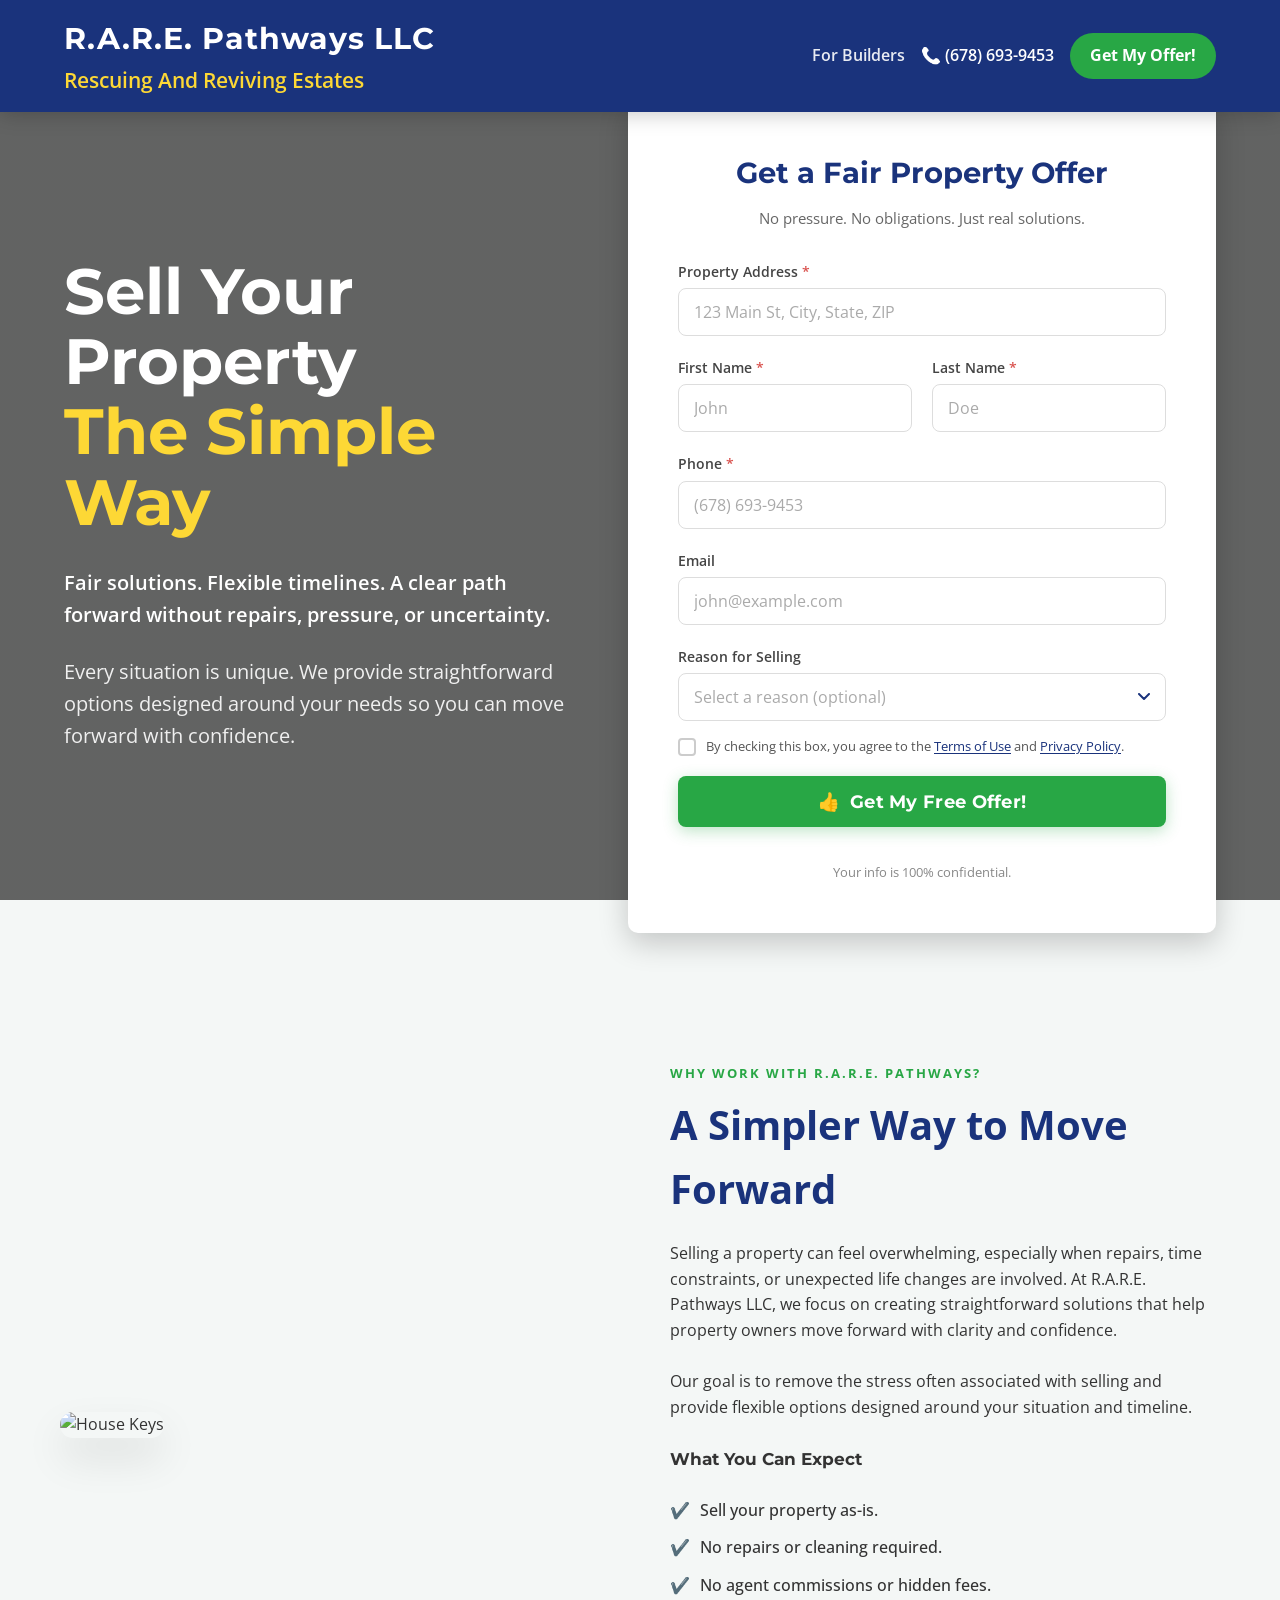
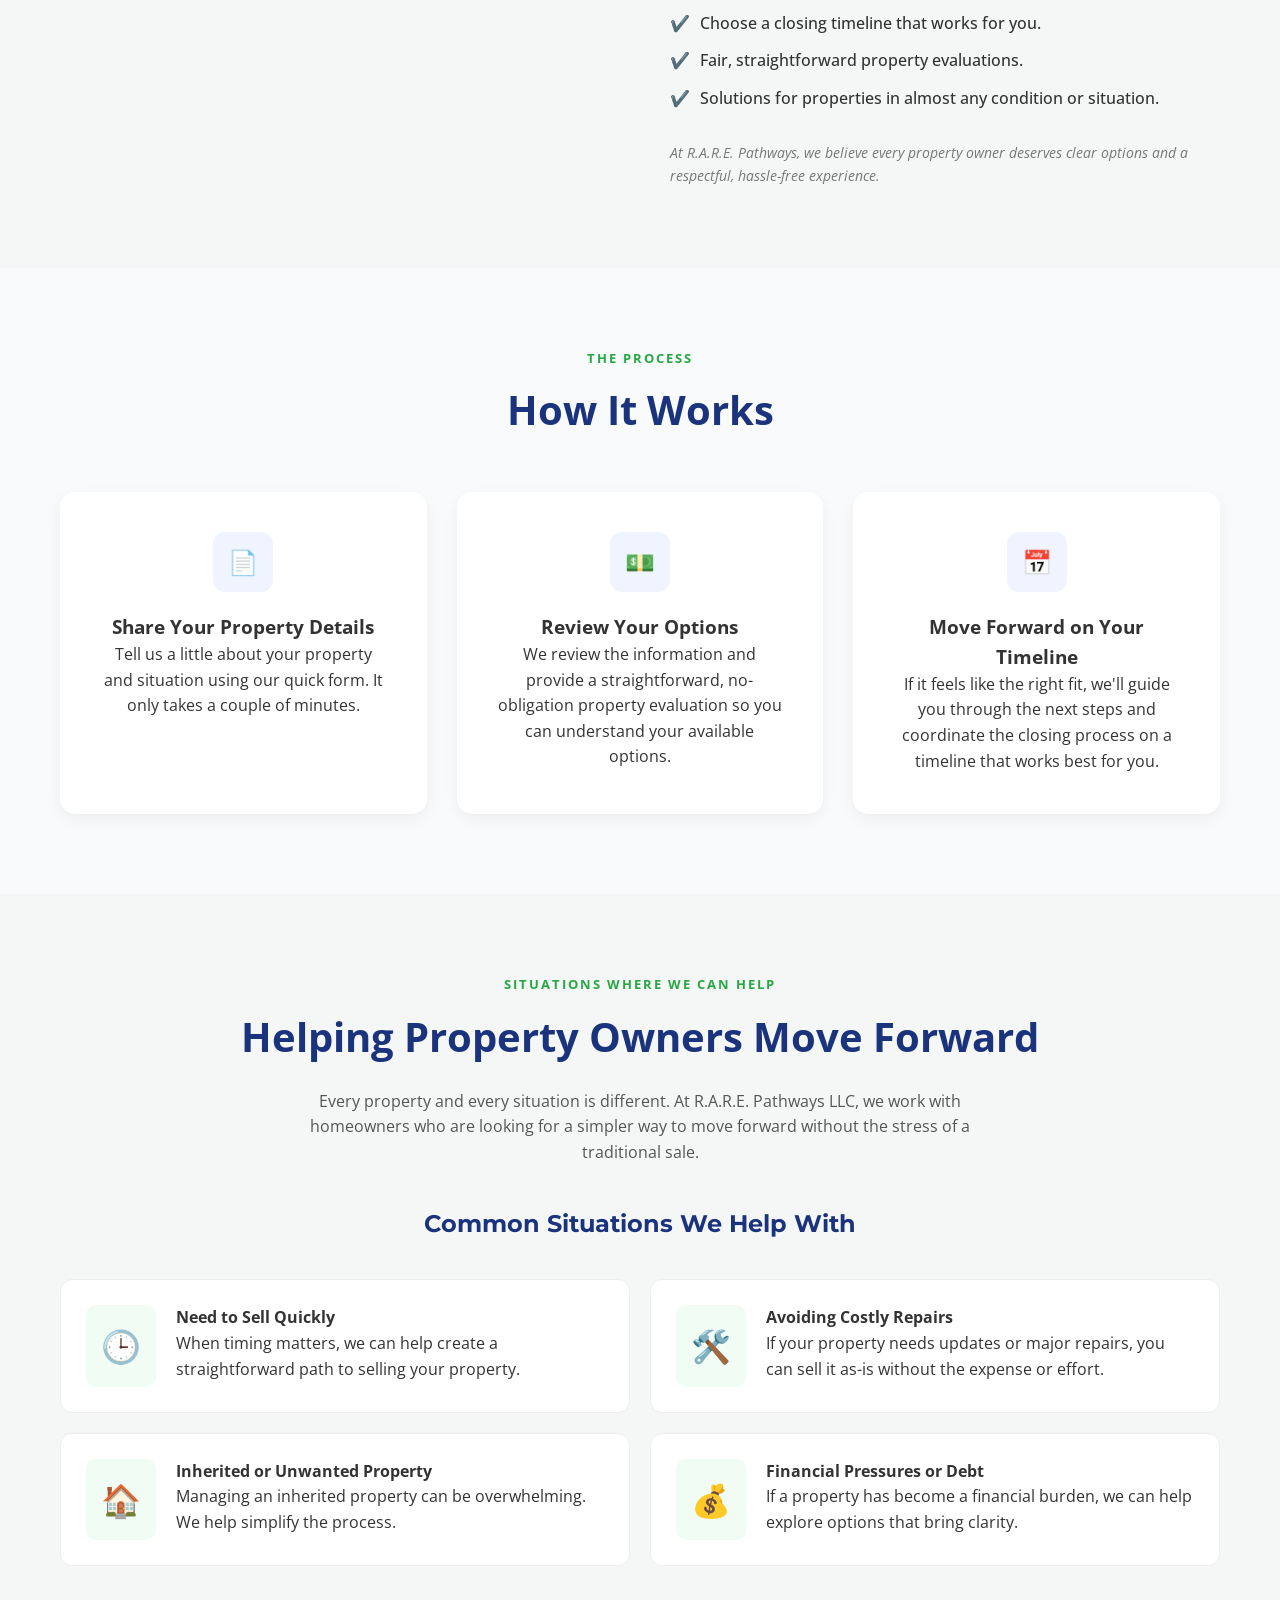
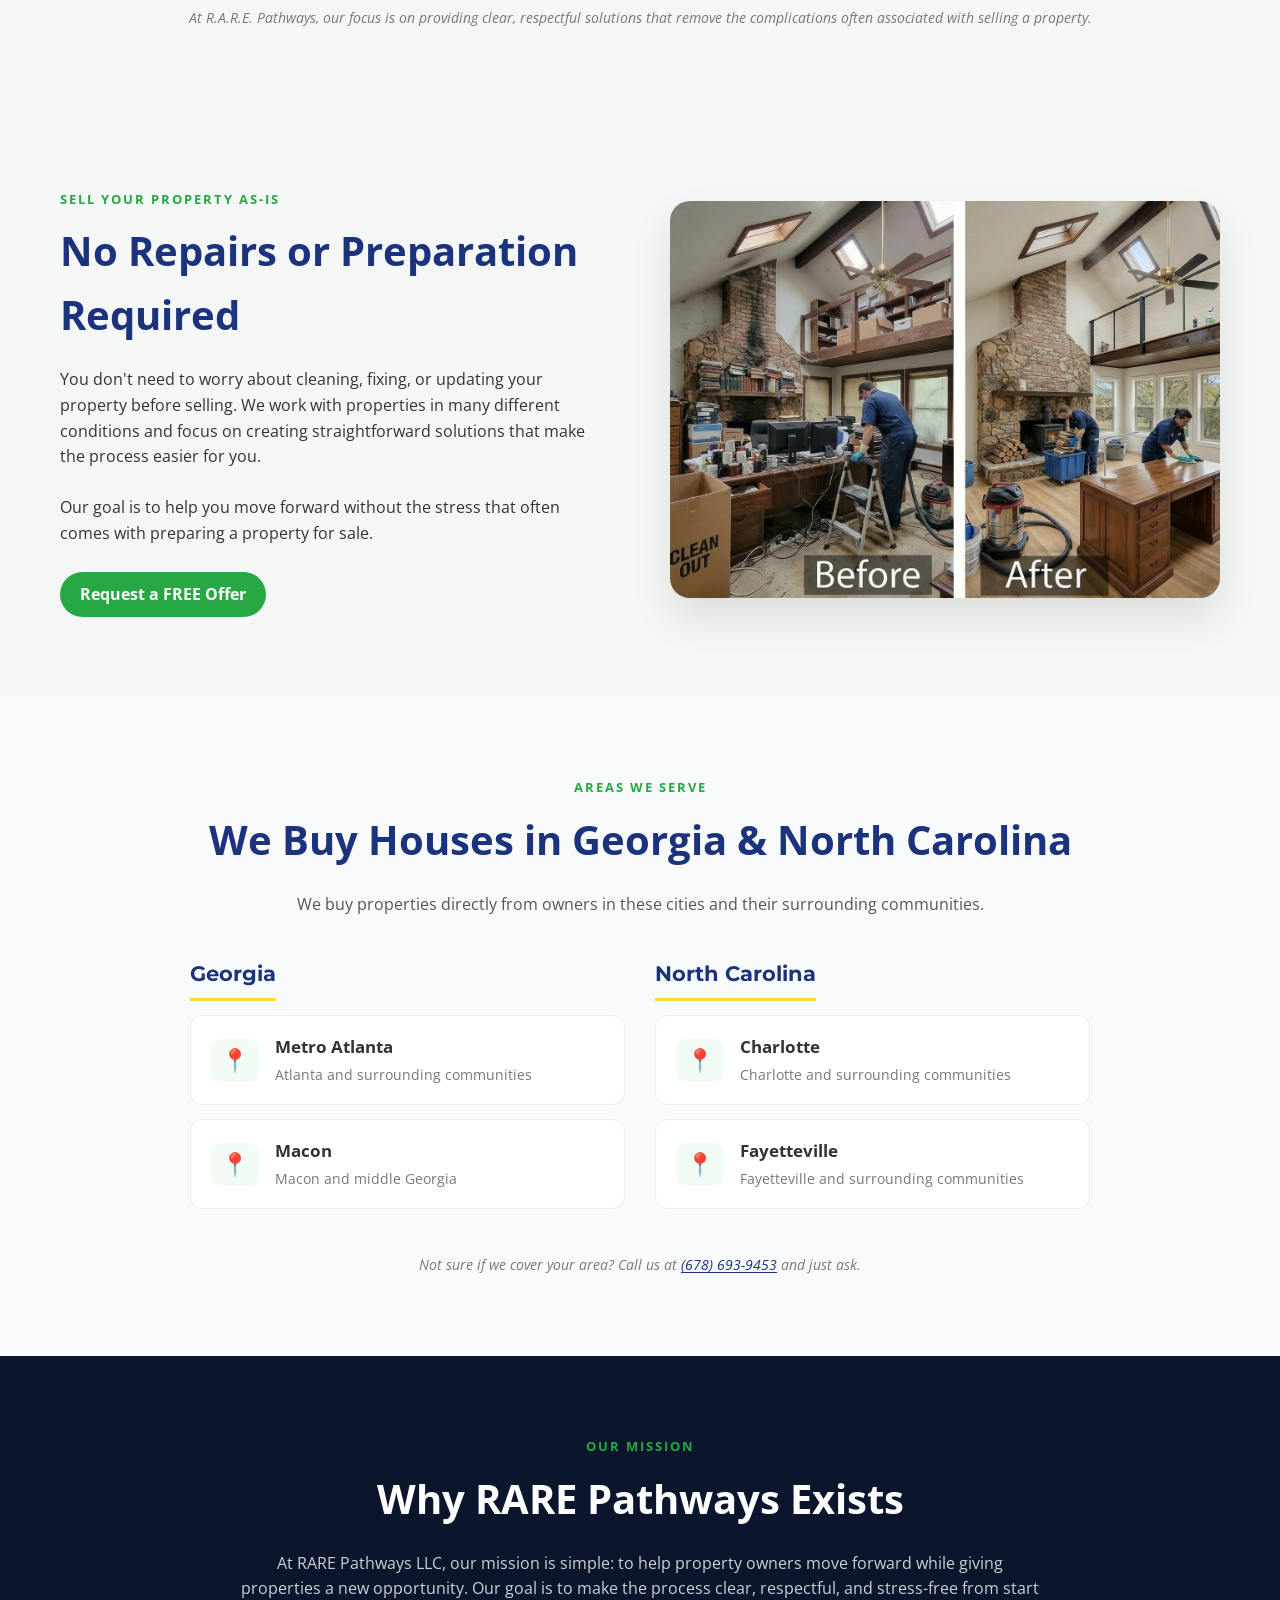
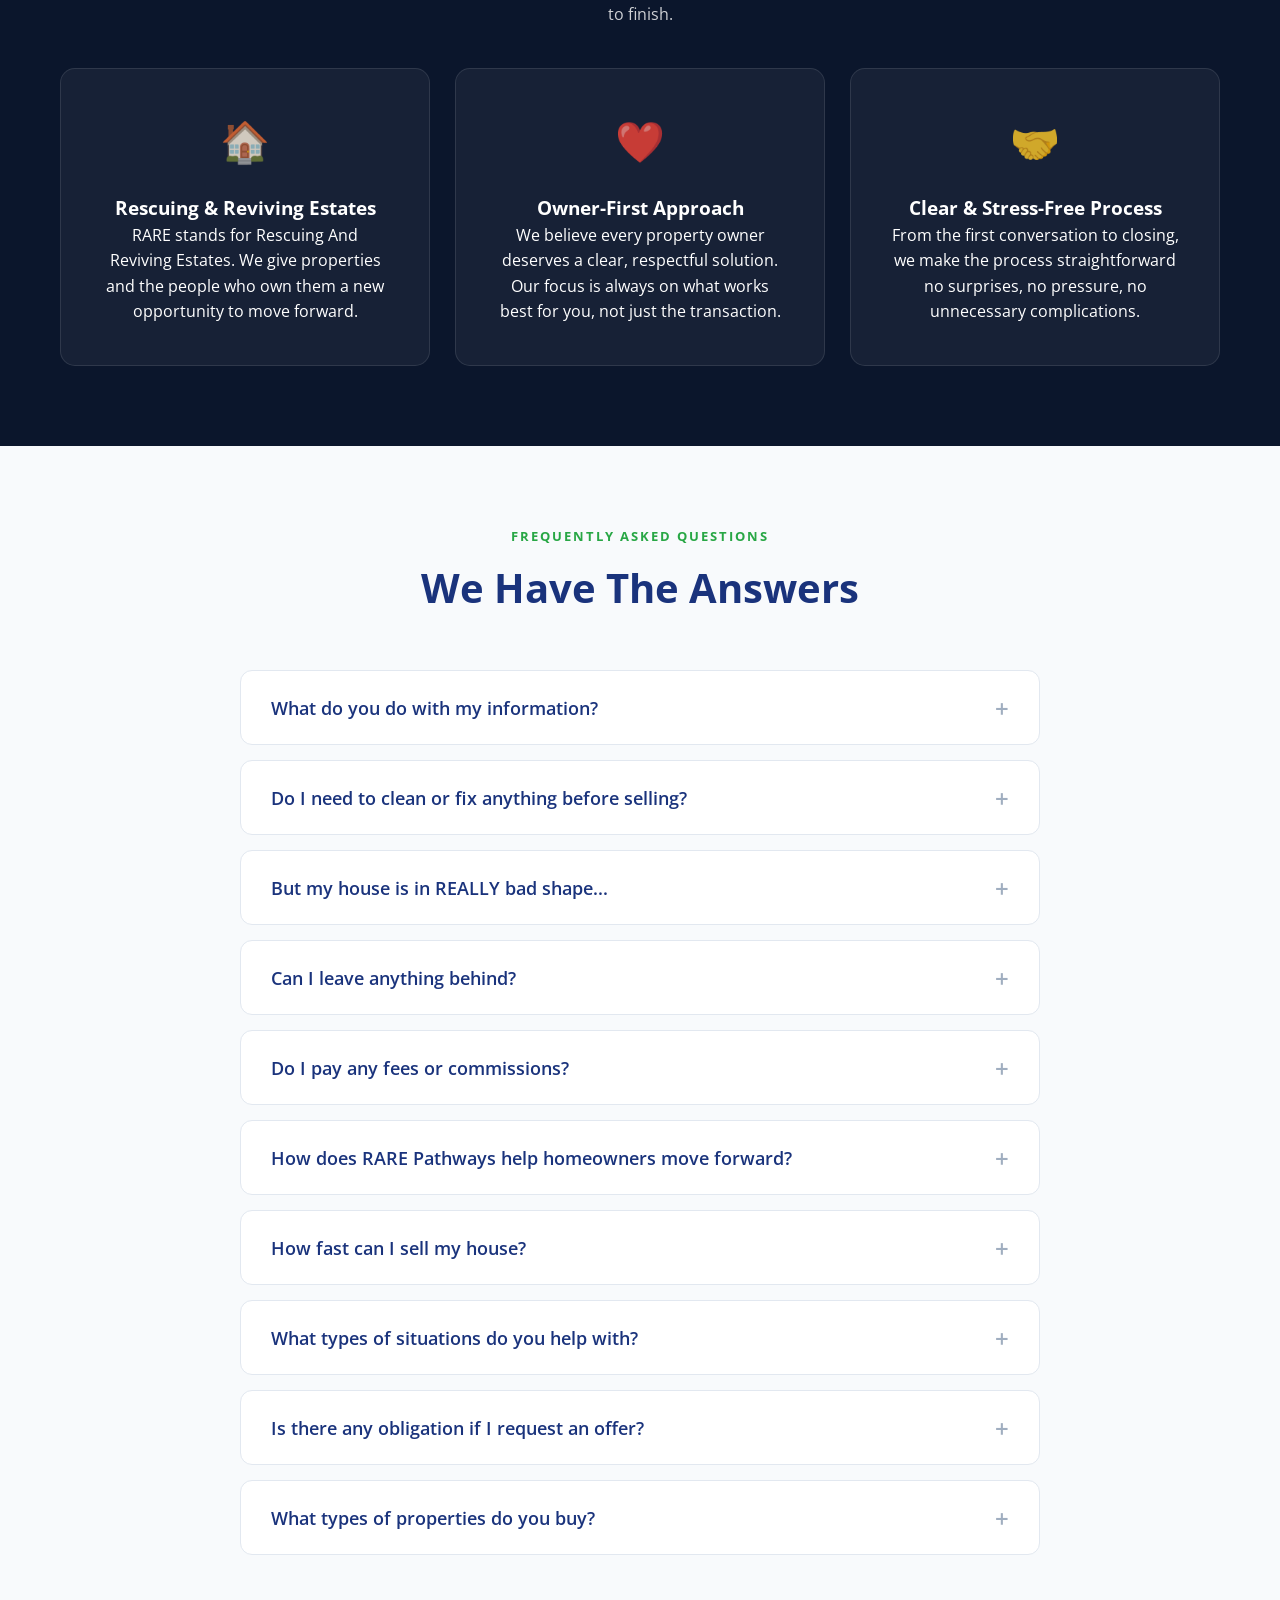
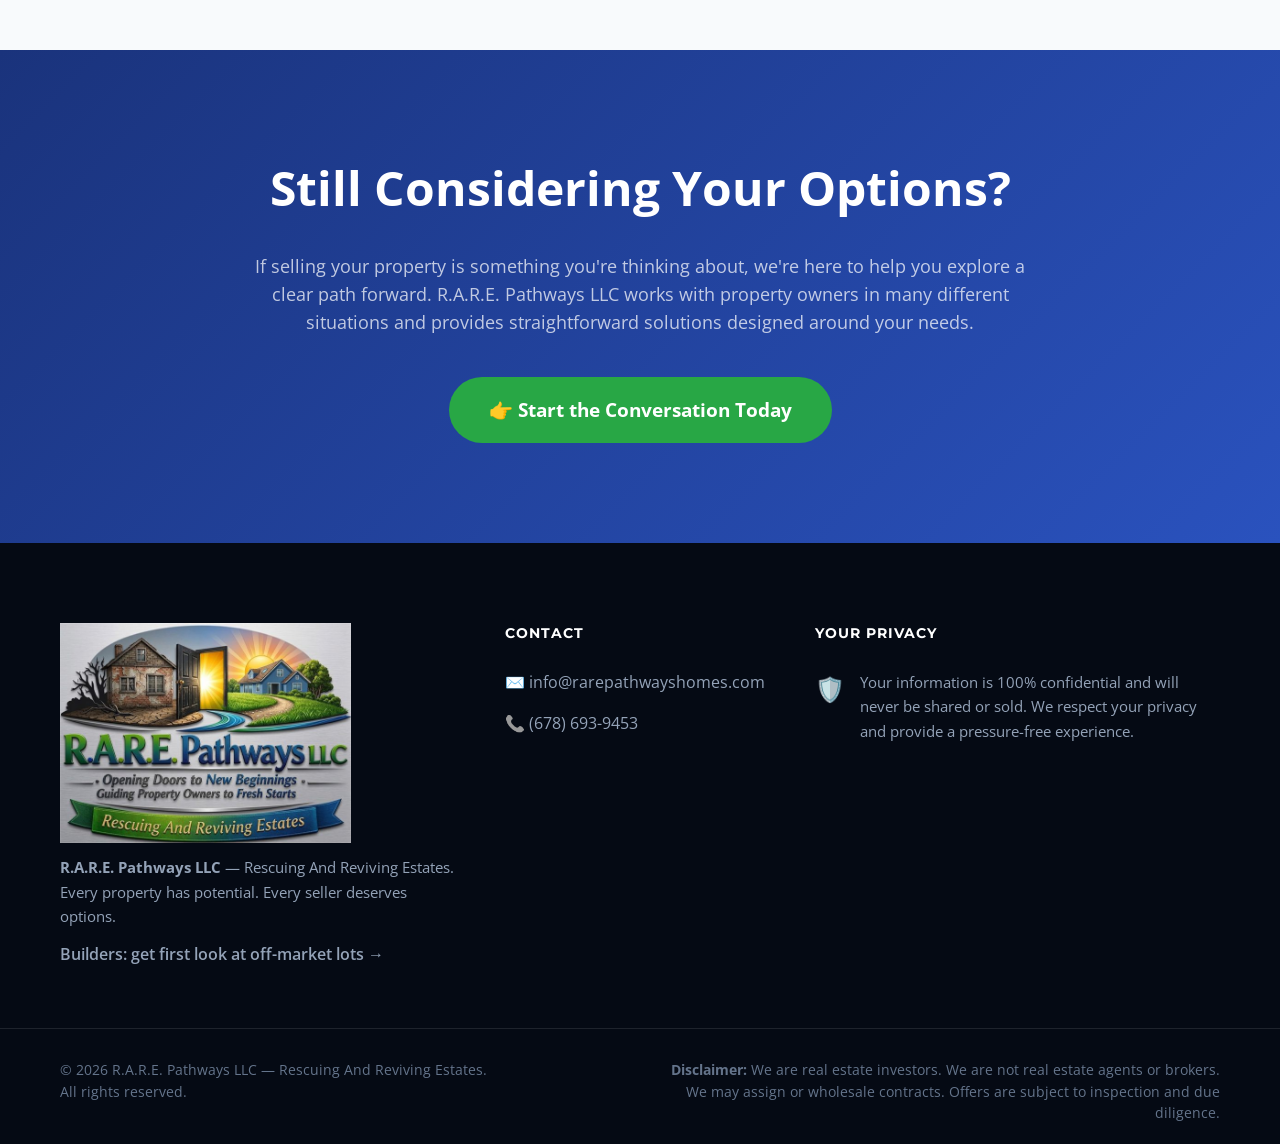
==== commit 64a2875b: "Add builders page, Formspree forms, address autocomplete, service areas, SEO basics - Switch homeown" ====
--- a/index.html
+++ b/index.html
@@ -3,10 +3,41 @@
 <head>
     <meta charset="UTF-8">
     <meta name="viewport" content="width=device-width, initial-scale=1.0">
-    <title>R.A.R.E. Pathways LLC | Rescuing And Reviving Estates</title>
-    <meta name="description" content="R.A.R.E. Pathways LLC buys properties directly from homeowners — no repairs, no commissions, no pressure. Get a free, no-obligation offer today.">
+    <title>We Buy Houses in Atlanta, Macon, Charlotte &amp; Fayetteville | R.A.R.E. Pathways LLC</title>
+    <meta name="description" content="R.A.R.E. Pathways LLC buys houses directly from owners in Atlanta, Macon, Charlotte, and Fayetteville — as-is, no repairs, no commissions, no pressure. Get a free, no-obligation offer today.">
+    <script type="application/ld+json">
+    {
+        "@context": "https://schema.org",
+        "@type": "LocalBusiness",
+        "name": "R.A.R.E. Pathways LLC",
+        "alternateName": "Rescuing And Reviving Estates",
+        "url": "https://rarepathwayshomes.com/",
+        "telephone": "+1-678-693-9453",
+        "email": "info@rarepathwayshomes.com",
+        "areaServed": [
+            { "@type": "City", "name": "Atlanta, GA" },
+            { "@type": "City", "name": "Macon, GA" },
+            { "@type": "City", "name": "Charlotte, NC" },
+            { "@type": "City", "name": "Fayetteville, NC" }
+        ]
+    }
+    </script>
     <link href="https://fonts.googleapis.com/css2?family=Montserrat:wght@400;700&family=Open+Sans:wght@400;600&display=swap" rel="stylesheet">
     <link rel="stylesheet" href="style.css">
+    <link rel="icon" href="favicon.svg" type="image/svg+xml">
+    <link rel="icon" href="favicon-32.png" type="image/png" sizes="32x32">
+    <link rel="apple-touch-icon" href="apple-touch-icon.png">
+    <link rel="canonical" href="https://rarepathwayshomes.com/">
+    <meta property="og:type" content="website">
+    <meta property="og:site_name" content="R.A.R.E. Pathways LLC">
+    <meta property="og:url" content="https://rarepathwayshomes.com/">
+    <meta property="og:title" content="We Buy Houses in Atlanta, Macon, Charlotte &amp; Fayetteville | R.A.R.E. Pathways LLC">
+    <meta property="og:description" content="Sell your property as-is — no repairs, no commissions, no pressure. Get a free, no-obligation offer from R.A.R.E. Pathways LLC.">
+    <meta property="og:image" content="https://rarepathwayshomes.com/Images/og-image.jpg">
+    <meta property="og:image:width" content="1200">
+    <meta property="og:image:height" content="630">
+    <meta property="og:image:alt" content="R.A.R.E. Pathways LLC logo — Rescuing And Reviving Estates">
+    <meta name="twitter:card" content="summary_large_image">
 </head>
 <body>
 
@@ -15,10 +46,12 @@
             <div class="company-name">R.A.R.E. Pathways LLC</div>
             <div class="company-tagline">Rescuing And Reviving Estates</div>
         </div>
+        <!-- Hamburger toggle — visible only on mobile via CSS -->
+        <button class="nav-toggle" aria-label="Toggle navigation menu" aria-expanded="false">☰</button>
+
         <div class="nav-right-group">
+            <a href="builders.html" class="nav-link">For Builders</a>
             <a href="tel:6786939453" class="phone-number"><span class="phone-icon">📞</span> (678) 693-9453</a>
-
-        
             <a href="#offer-form" class="cta-button-nav">Get My Offer!</a>
         </div>
     </header>
@@ -44,13 +77,15 @@
                 <p>No pressure. No obligations. Just real solutions.</p>
             </div>
 
-            <form class="lead-form" action="https://webto.salesforce.com/servlet/servlet.WebToLead?encoding=UTF-8&orgId=00DHu000001A43v" method="POST">
-                <input type="hidden" name="oid" value="00DHu000001A43v">
-                <input type="hidden" name="retURL" value="http://127.0.0.1:3000/confirmation.html">
-
-                <div class="form-group">
-                    <label for="00NHu00002KQZED">Property Address <span class="required">*</span></label>
-                    <input type="text" id="00NHu00002KQZED" name="00NHu00002KQZED" placeholder="123 Main St, City, State, ZIP" required>
+            <form class="lead-form" action="https://formspree.io/f/meaqnkve" method="POST">
+                <input type="hidden" name="_subject" value="New Property Lead — R.A.R.E. Pathways">
+                <!-- Honeypot: hidden from people, bots fill it in and Formspree discards the submission -->
+                <input type="text" name="_gotcha" class="form-honeypot" tabindex="-1" autocomplete="off" aria-hidden="true">
+
+                <div class="form-group address-group">
+                    <label for="property_address">Property Address <span class="required">*</span></label>
+                    <input type="text" id="property_address" name="property_address" placeholder="123 Main St, City, State, ZIP" required>
+                    <ul id="address-suggestions" class="address-suggestions" role="listbox" hidden></ul>
                 </div>
 
                 <div class="form-group-row">
@@ -72,6 +107,22 @@
                 <div class="form-group">
                     <label for="email">Email</label>
                     <input type="email" id="email" name="email" placeholder="john@example.com">
+                </div>
+
+                <div class="form-group">
+                    <label for="reason_for_selling">Reason for Selling</label>
+                    <select id="reason_for_selling" name="reason_for_selling">
+                        <option value="" selected>Select a reason (optional)</option>
+                        <option>Need to sell quickly</option>
+                        <option>Property needs repairs</option>
+                        <option>Inherited property</option>
+                        <option>Financial pressure / behind on payments</option>
+                        <option>Facing foreclosure</option>
+                        <option>Divorce or separation</option>
+                        <option>Relocating</option>
+                        <option>Tired of being a landlord</option>
+                        <option>Other</option>
+                    </select>
                 </div>
 
                 <!-- =============================================
@@ -92,9 +143,9 @@
                         >
                         <span class="consent-text">
                             By checking this box, you agree to the
-                            <a href="YOUR_TERMS_URL" target="_blank" rel="noopener noreferrer" class="consent-link">Terms of Use</a>
+                            <a href="https://rarepathwayshomes.com/terms.html" target="_blank" rel="noopener noreferrer" class="consent-link">Terms of Use</a>
                             and
-                            <a href="YOUR_PRIVACY_URL" target="_blank" rel="noopener noreferrer" class="consent-link">Privacy Policy</a>.
+                            <a href="https://rarepathwayshomes.com/privacy.html" target="_blank" rel="noopener noreferrer" class="consent-link">Privacy Policy</a>.
                         </span>
                     </label>
                     <!-- Error message — shown by JavaScript when user submits without checking -->
@@ -106,6 +157,10 @@
                 <button type="submit" class="submit-button">
                     <span>👍</span> Get My Free Offer!
                 </button>
+
+                <p class="form-submit-error" id="form-submit-error" role="alert" hidden>
+                    Something went wrong sending your info. Please try again or call us at (678) 693-9453.
+                </p>
 
                 <p class="confidential-text">Your info is 100% confidential.</p>
             </form>
@@ -195,6 +250,42 @@
         </div>
     </section>
 
+    <!-- Areas We Serve — styles in .areas-grid / .area-state / .area-card -->
+    <section class="areas-section bg-light" id="areas">
+        <div class="container text-center">
+            <span class="eyebrow green reveal">AREAS WE SERVE</span>
+            <h2 class="section-title reveal">We Buy Houses in Georgia &amp; North Carolina</h2>
+            <p class="max-600 reveal">We buy properties directly from owners in these cities and their surrounding communities.</p>
+
+            <div class="areas-grid reveal-stagger">
+                <div class="area-state">
+                    <h3 class="area-state-name">Georgia</h3>
+                    <div class="area-card">
+                        <span class="area-pin">📍</span>
+                        <div><strong>Metro Atlanta</strong><p>Atlanta and surrounding communities</p></div>
+                    </div>
+                    <div class="area-card">
+                        <span class="area-pin">📍</span>
+                        <div><strong>Macon</strong><p>Macon and middle Georgia</p></div>
+                    </div>
+                </div>
+                <div class="area-state">
+                    <h3 class="area-state-name">North Carolina</h3>
+                    <div class="area-card">
+                        <span class="area-pin">📍</span>
+                        <div><strong>Charlotte</strong><p>Charlotte and surrounding communities</p></div>
+                    </div>
+                    <div class="area-card">
+                        <span class="area-pin">📍</span>
+                        <div><strong>Fayetteville</strong><p>Fayetteville and surrounding communities</p></div>
+                    </div>
+                </div>
+            </div>
+
+            <p class="italic-note">Not sure if we cover your area? Call us at <a href="tel:6786939453" class="consent-link">(678) 693-9453</a> and just ask.</p>
+        </div>
+    </section>
+
     <section class="mission-dark">
         <div class="container text-center">
             <span class="eyebrow green reveal">OUR MISSION</span>
@@ -349,11 +440,12 @@
         <div class="container footer-top-grid">
 
             <div class="footer-brand reveal" style="transition-delay: 0.1s;">
-                <img src="Images/RarePathways Logo.png" alt="RARE Pathways Logo" class="footer-logo-img" loading="lazy">
+                <img src="Images/rare-pathways-logo.jpg" alt="RARE Pathways Logo" class="footer-logo-img" loading="lazy">
                 <p class="footer-muted-text">
                     <strong>R.A.R.E. Pathways LLC</strong> — Rescuing And Reviving Estates.<br>
                     Every property has potential. Every seller deserves options.
                 </p>
+                <p class="footer-links"><a href="builders.html" class="footer-link">Builders: get first look at off-market lots →</a></p>
             </div>
 
             <div class="footer-contact reveal" style="transition-delay: 0.2s;">
--- a/style.css
+++ b/style.css
@@ -79,6 +79,42 @@
 
 .phone-number:hover {
     color: var(--nav-tagline-color);
+}
+
+/* Plain text links in the header nav (e.g. "For Builders") */
+.nav-link {
+    font-weight: 600;
+    color: var(--text-light);
+    text-decoration: none;
+    opacity: 0.9;
+    transition: color 0.2s, opacity 0.2s;
+}
+
+.nav-link:hover {
+    color: var(--nav-tagline-color);
+    opacity: 1;
+}
+
+/* Logo block that links home (builders pages) */
+.logo-link {
+    color: inherit;
+    text-decoration: none;
+}
+
+/* Footer text links */
+.footer-links {
+    margin-top: 14px;
+}
+
+.footer-link {
+    color: #94a3b8;
+    font-weight: 600;
+    text-decoration: none;
+    transition: color 0.2s;
+}
+
+.footer-link:hover {
+    color: var(--green-cta);
 }
 
 .phone-icon {
@@ -239,6 +275,88 @@
     text-align: left;
 }
 
+/* Spam honeypot — keep off-screen (not display:none, which some bots skip) */
+.form-honeypot {
+    position: absolute;
+    left: -9999px;
+    width: 1px;
+    height: 1px;
+    opacity: 0;
+}
+
+.form-submit-error {
+    margin: 0;
+    color: #c62828;
+    font-size: 0.9rem;
+    text-align: center;
+}
+
+.form-submit-error[hidden] {
+    display: none;
+}
+
+.submit-button:disabled {
+    opacity: 0.7;
+    cursor: wait;
+}
+
+/* Address autocomplete dropdown (populated by script.js via Google Places) */
+.address-group {
+    position: relative;
+}
+
+.address-suggestions {
+    position: absolute;
+    top: 100%;
+    left: 0;
+    right: 0;
+    z-index: 50;
+    margin: 4px 0 0;
+    padding: 4px 0;
+    list-style: none;
+    background: #ffffff;
+    border: 1px solid #ddd;
+    border-radius: 8px;
+    box-shadow: 0 8px 24px rgba(0, 0, 0, 0.12);
+    max-height: 280px;
+    overflow-y: auto;
+}
+
+.address-suggestions[hidden] {
+    display: none;
+}
+
+.address-suggestion {
+    padding: 10px 15px;
+    cursor: pointer;
+    font-size: 0.95rem;
+    color: var(--text-dark);
+    line-height: 1.35;
+}
+
+.address-suggestion.active,
+.address-suggestion:hover {
+    background: rgba(26, 51, 124, 0.08);
+}
+
+.address-suggestion-main {
+    font-weight: 600;
+}
+
+.address-suggestion-secondary {
+    display: block;
+    font-size: 0.82rem;
+    color: #777;
+}
+
+.address-attribution {
+    padding: 6px 15px 4px;
+    font-size: 0.72rem;
+    color: #999;
+    text-align: right;
+    cursor: default;
+}
+
 .form-group-row {
     display: grid;
     grid-template-columns: 1fr 1fr;
@@ -268,6 +386,120 @@
 
 input::placeholder {
     color: #aaa;
+}
+
+/* Dropdowns match text inputs, with a custom navy chevron */
+select {
+    padding: 12px 40px 12px 15px;
+    border: 1px solid #ddd;
+    border-radius: 8px;
+    font-family: var(--font-main);
+    font-size: 1rem;
+    color: var(--text-dark);
+    background-color: #ffffff;
+    background-image: url("data:image/svg+xml,%3Csvg xmlns='http://www.w3.org/2000/svg' width='12' height='8' viewBox='0 0 12 8'%3E%3Cpath d='M1 1l5 5 5-5' fill='none' stroke='%231a337c' stroke-width='2' stroke-linecap='round' stroke-linejoin='round'/%3E%3C/svg%3E");
+    background-repeat: no-repeat;
+    background-position: right 15px center;
+    appearance: none;
+    -webkit-appearance: none;
+    cursor: pointer;
+    transition: border-color 0.2s, box-shadow 0.2s;
+}
+
+/* Placeholder option shows in the same grey as input placeholders */
+select:has(option[value=""]:checked) {
+    color: #aaa;
+}
+
+select option {
+    color: var(--text-dark);
+}
+
+select:focus,
+textarea:focus {
+    outline: none;
+    border-color: var(--nav-bg-color);
+    box-shadow: 0 0 0 3px rgba(26, 51, 124, 0.12);
+}
+
+textarea {
+    padding: 12px 15px;
+    border: 1px solid #ddd;
+    border-radius: 8px;
+    font-family: var(--font-main);
+    font-size: 1rem;
+    color: var(--text-dark);
+    resize: vertical;
+    min-height: 80px;
+    transition: border-color 0.2s, box-shadow 0.2s;
+}
+
+textarea::placeholder {
+    color: #aaa;
+}
+
+/* Checkbox "chips" (builders form lot types) */
+.chip-fieldset {
+    border: none;
+    margin: 0;
+    padding: 0;
+    min-width: 0;
+}
+
+.chip-fieldset legend {
+    font-weight: 600;
+    font-size: 0.9rem;
+    color: var(--text-dark);
+    margin-bottom: 8px;
+    padding: 0;
+}
+
+.chip-group {
+    display: flex;
+    flex-wrap: wrap;
+    gap: 8px;
+}
+
+.chip {
+    position: relative;
+    cursor: pointer;
+    margin: 0;
+    font-weight: 400;
+}
+
+/* Visually hide the native checkbox but keep it focusable */
+.chip input {
+    position: absolute;
+    opacity: 0;
+    width: 1px;
+    height: 1px;
+    padding: 0;
+    margin: 0;
+}
+
+.chip span {
+    display: inline-block;
+    padding: 8px 14px;
+    border: 1px solid #ddd;
+    border-radius: 20px;
+    font-size: 0.9rem;
+    color: var(--text-dark);
+    background: #ffffff;
+    transition: background-color 0.2s, border-color 0.2s, color 0.2s;
+}
+
+.chip:hover span {
+    border-color: var(--nav-bg-color);
+}
+
+.chip input:checked + span {
+    background: var(--nav-bg-color);
+    border-color: var(--nav-bg-color);
+    color: #ffffff;
+}
+
+.chip input:focus-visible + span {
+    box-shadow: 0 0 0 3px rgba(26, 51, 124, 0.25);
 }
 
 /* Visible focus ring — critical for keyboard navigation and accessibility */
@@ -433,6 +665,19 @@
 .sit-card:hover { transform: translateY(-3px); border-color: var(--green-cta); box-shadow: 0 8px 25px rgba(0,0,0,0.08); }
 .sit-card .icon { font-size: 2rem; background: #f1fcf4; padding: 15px; border-radius: 10px; height: fit-content; }
 
+/* Service-area line in the builders hero */
+.hero-areas { color: var(--text-light); font-weight: 600; font-size: 1.05rem; }
+.hero-areas-label { display: block; color: var(--nav-tagline-color); font-size: 0.8rem; letter-spacing: 2px; text-transform: uppercase; margin-bottom: 4px; }
+
+/* Areas We Serve */
+.areas-grid { display: grid; grid-template-columns: 1fr 1fr; gap: 30px; max-width: 900px; margin: 0 auto; text-align: left; }
+.area-state-name { font-family: var(--font-heading); color: var(--nav-bg-color); font-size: 1.3rem; margin-bottom: 14px; padding-bottom: 8px; border-bottom: 3px solid var(--nav-tagline-color); display: inline-block; }
+.area-card { display: flex; gap: 16px; align-items: center; background: white; padding: 18px 20px; border-radius: 12px; border: 1px solid #eee; margin-bottom: 14px; transition: transform 0.2s ease, border-color 0.2s, box-shadow 0.2s; }
+.area-card:hover { transform: translateY(-3px); border-color: var(--green-cta); box-shadow: 0 8px 25px rgba(0,0,0,0.08); }
+.area-card strong { font-size: 1.05rem; color: var(--text-dark); }
+.area-card p { margin: 2px 0 0; font-size: 0.9rem; color: #777; }
+.area-pin { font-size: 1.4rem; background: #f1fcf4; padding: 10px; border-radius: 10px; line-height: 1; }
+
 /* Mission Dark */
 .mission-dark { background-color: #0b162c; color: white; }
 .mission-grid { display: grid; grid-template-columns: repeat(3, 1fr); gap: 25px; }
@@ -684,6 +929,29 @@
 .reveal-stagger.visible > *:nth-child(3) { opacity: 1; transform: translateY(0); transition-delay: 0.3s; }
 .reveal-stagger.visible > *:nth-child(4) { opacity: 1; transform: translateY(0); transition-delay: 0.45s; }
 
+/* --- Mobile Navigation Toggle --- */
+
+/* Hidden on desktop — shown via media query below */
+.nav-toggle {
+    display: none;
+    background: none;
+    border: 2px solid rgba(255,255,255,0.35);
+    color: white;
+    font-size: 1.4rem;
+    cursor: pointer;
+    padding: 3px 10px;
+    border-radius: 6px;
+    transition: background-color 0.2s, border-color 0.2s;
+    line-height: 1;
+}
+
+.nav-toggle:hover,
+.nav-toggle:focus-visible {
+    background-color: rgba(255,255,255,0.12);
+    border-color: rgba(255,255,255,0.6);
+    outline: none;
+}
+
 /* --- Responsive Design --- */
 
 /* Tablet landscape and smaller */
@@ -714,7 +982,7 @@
 /* Tablet portrait and smaller */
 @media (max-width: 768px) {
     /* Collapse all multi-column grids to single column */
-    .split-grid, .process-grid, .situations-grid, .mission-grid, .footer-top-grid { grid-template-columns: 1fr; }
+    .split-grid, .process-grid, .situations-grid, .areas-grid, .mission-grid, .footer-top-grid { grid-template-columns: 1fr; }
 
     .section-title { font-size: 2rem; }
     .faq-toggle { padding: 15px 20px; font-size: 1rem; }
@@ -725,20 +993,53 @@
 
     /* Footer legal row: stack and left-align on narrow screens */
     .footer-disclaimer { text-align: left; }
+
+    /* --- Hamburger nav --- */
+
+    /* Show the toggle button */
+    .nav-toggle { display: block; }
+
+    /* Keep header as a single compact row — no more stacking */
+    header {
+        flex-direction: row;
+        flex-wrap: nowrap;
+        align-items: center;
+        padding: 12px 5%;
+        /* Relative so the absolute dropdown is positioned from the header bottom */
+        position: fixed;
+    }
+
+    /* Shrink the logo text so it fits on one line with the toggle */
+    .company-name { font-size: 1.3rem; }
+    .company-tagline { font-size: 0.95rem; }
+
+    /* Hide nav items by default — becomes an absolute dropdown */
+    .nav-right-group {
+        display: none;
+        position: absolute;
+        top: 100%;       /* Sits flush below the header */
+        left: 0;
+        right: 0;
+        background-color: var(--nav-bg-color);
+        flex-direction: column;
+        align-items: center;
+        gap: 16px;
+        padding: 22px 20px;
+        box-shadow: 0 8px 24px rgba(0,0,0,0.28);
+        border-top: 1px solid rgba(255,255,255,0.12);
+        z-index: 999;
+    }
+
+    /* Revealed when JS adds .open */
+    .nav-right-group.open { display: flex; }
+
+    /* Give the hero enough top padding for the compact single-row header */
+    .hero { padding-top: 90px; }
 }
 
 /* Mobile */
 @media (max-width: 600px) {
-    header {
-        flex-direction: column;
-        gap: 10px;
-        padding: 12px 5%;
-    }
-
-    .nav-right-group {
-        flex-direction: column;
-        gap: 10px;
-    }
+    /* Header stacking removed — handled by hamburger menu above */
 
     .selling-message h1 {
         font-size: 2.2rem;
